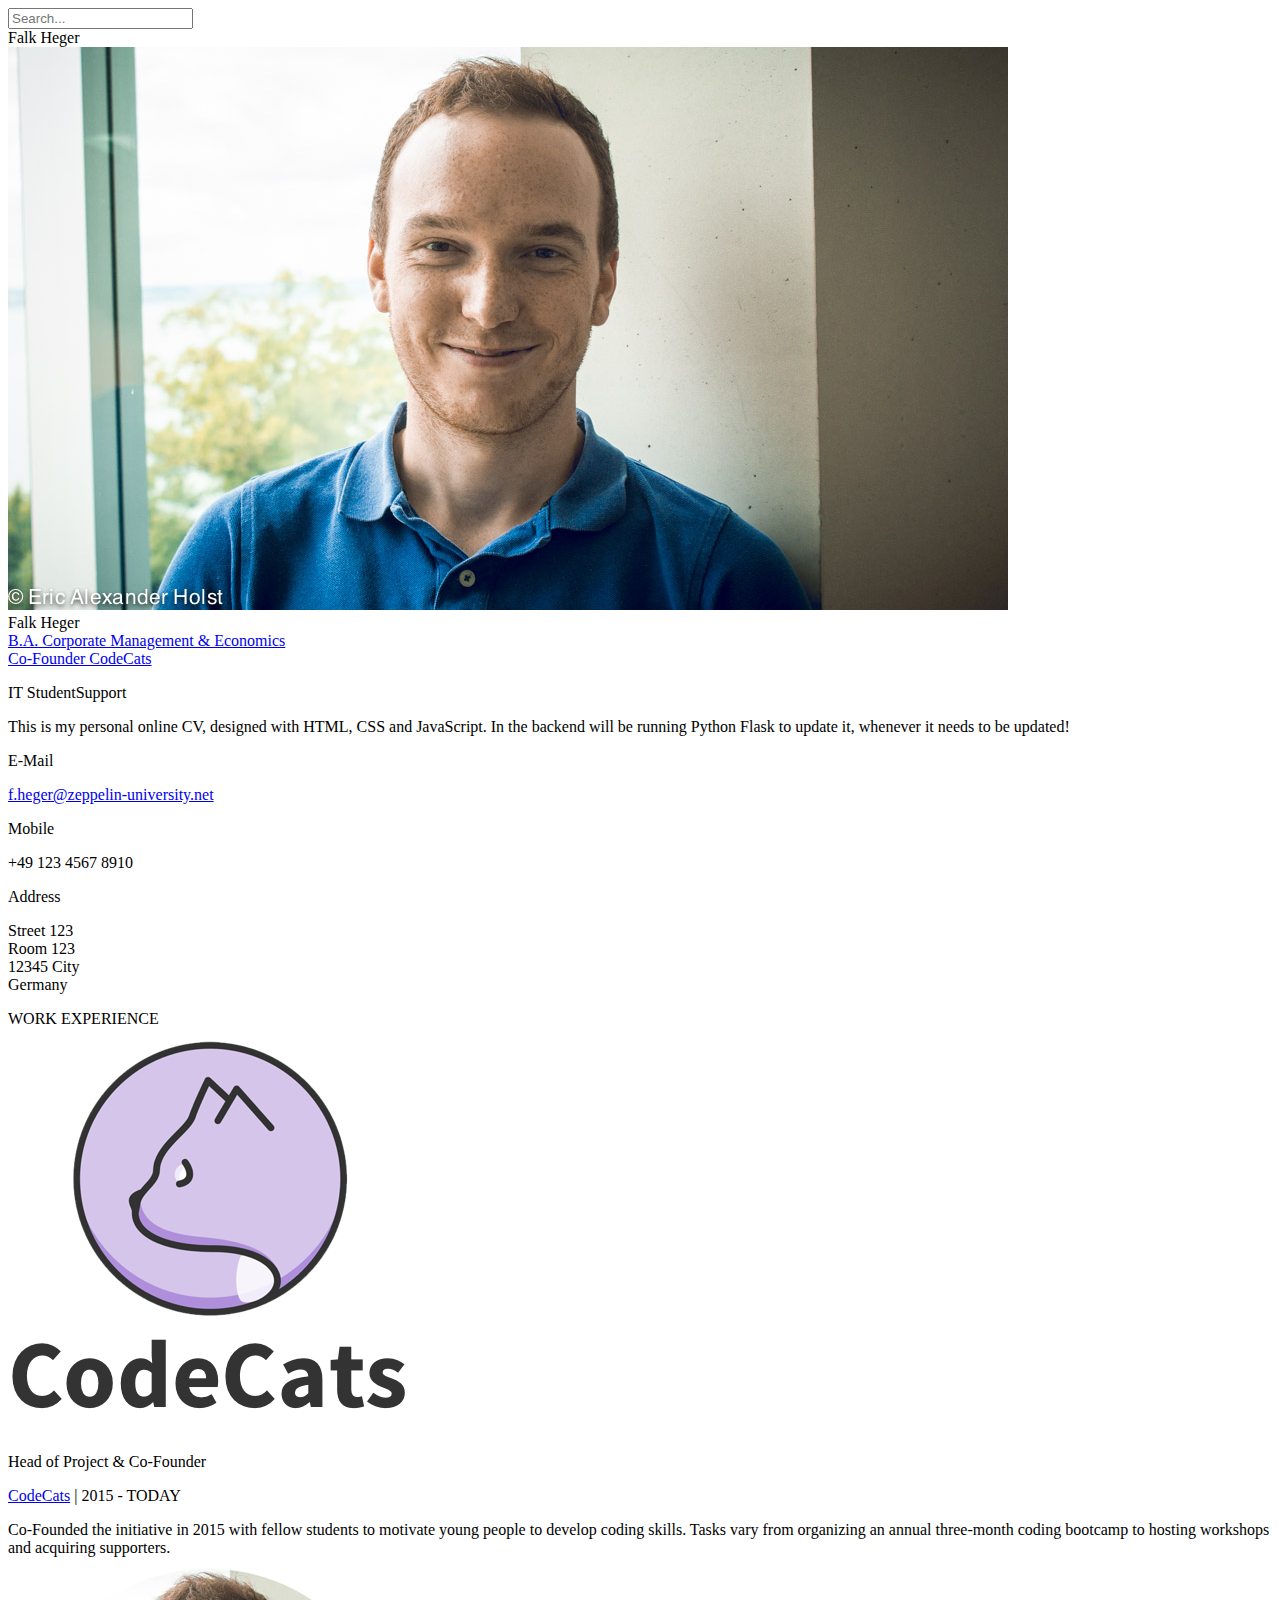
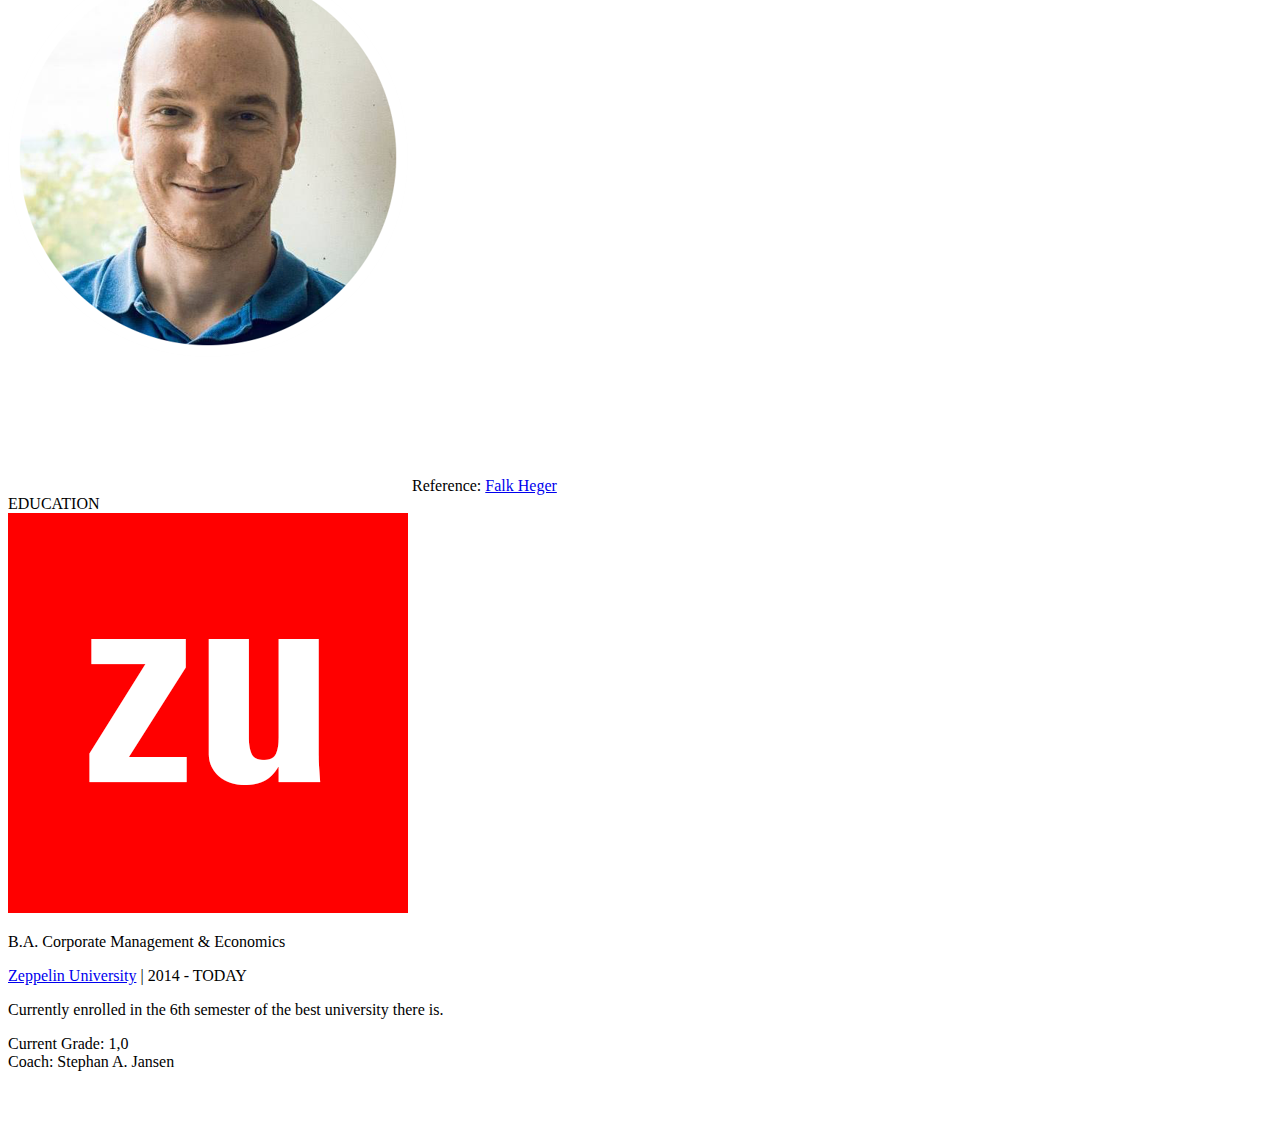
==== index.html @ 0bd0789c "adding favicon" ====
<!DOCTYPE html>
<html lang="en">
<head>
		<meta charset="utf-8">

		<title>CodeCats: Your online CV with Python</title>
		<link rel="icon" type="image/png" href="img/favicon.png" sizes="32x32">

<!--JavaScript Framework: SemanticUI-->
		<script type="text/javascript" src="js/package.js"></script>
		<script type="text/javascript" src="js/semantic.js"></script>
		<script type="text/javascript" src="js/semantic.min.js"></script>

<!-- CSS Framework: AwesomeFont & SemanticUI -->
		<link rel="stylesheet" href="https://cdnjs.cloudflare.com/ajax/libs/font-awesome/4.6.3/css/font-awesome.min.css">
		<link href="css/semantic.css" rel="stylesheet">
		<link href="css/semantic.min.css" rel="stylesheet">

<!-- JavaScript: jQuery -->
	  	<script src="https://code.jquery.com/jquery-2.1.3.min.js"></script>

	  	<!-- Custom styles for this template go here -->
	  	<link href="css/styles.css" rel="stylesheet">

	  	<!-- Just for debugging purposes. -->
	  	<!--[if lt IE 9]><script src="../../docs-assets/js/ie8-responsive-file-warning.js"></script><![endif]-->
	  	<!-- HTML5 shim and Respond.js IE8 support of HTML5 elements and media queries -->
	  	<!--[if lt IE 9]>
	  	<script src="https://oss.maxcdn.com/libs/html5shiv/3.7.0/html5shiv.js"></script>
	  	<script src="https://oss.maxcdn.com/libs/respond.js/1.3.0/respond.min.js"></script>
	  	<![endif]-->
</head>

<body>

<!--SEARCH-->
		<div class="searchbar four wide column">
			<div class="ui remote search">
			    <div class="ui icon input">
					<input class="prompt" type="text" placeholder="Search...">
					<i class="search icon"></i>
			    </div>
				<div class="results"></div>
			</div>
		</div>
<!--END OF SEARCH-->

<div class ="ui grid">
<!--CONTACT BOX-->
	<div class="contact three wide column">
		<div class="ui card">
		  <div class="image">
		    <div class="ui dimmer">
		<div class="content">
		  <div class="center">
		    <div class="ui inverted button">Falk Heger</div>
		  </div>
		</div>
		    </div>
		    <img src="img/falk.jpg">
		  </div>
		  <div class="content">
		    <div class="header">Falk Heger</div>
		    <div class="meta">
				<a class="group" href="https://www.zu.de/studium-weiterbildung/cme/index.php" target="_blank">B.A. Corporate Management & Economics</a><br>
				<a class="group" href="http://codecats.io/#team" target="_blank">Co-Founder CodeCats</a><br>
				<p class="group">IT StudentSupport</p>
		    </div>
		    <div class="description">This is my personal online CV, designed with HTML, CSS and JavaScript. In the backend will be running Python Flask  to update it, whenever it needs to be updated!</div>
		  </div>
		  <div class="extra content">
		    <p class="right floated created">E-Mail</p>
		    <a class="friend" href="mailto:f.heger@zeppelin-university.net">f.heger@zeppelin-university.net</a>
		  </div>
		  <div class="extra content">
		    <p class="right floated created">Mobile</p>
		    <p class="friend">+49 123 4567 8910</p>
		  </div>
		  <div class="extra content">
		    <p class="right floated created">Address</p>
		    <p class="friend">
			    Street 123<br>
			    Room 123<br>
			    12345  City<br>
			    Germany
			</p>
		  </div>
		</div>
	</div>
<!--END OF CONTACT BOX-->
<div class="eight wide column">
<!--SKILLS-->
<!--END OF SKILLS-->
  <div class="ui horizontal divider">
    <i class="travel icon"></i> WORK EXPERIENCE
  </div>
<!--ENTRY WORK-->

	<div class="ui relaxed divided items">
		<div class="item">
	    	<div class="ui small image">
				<img src="img/cc_logo.png">
	    	</div>
	    	<div class="content">
				<p class="header">Head of Project & Co-Founder</p>
				<div class="meta">
	  				<p class="created"><a class="meta" href="http://codecats.io" target="_blank">CodeCats</a> | 2015 - TODAY</p></p>
				</div>
				<div class="description">
	  				Co-Founded the initiative in 2015 with
						fellow students to motivate young people
						to develop coding skills. Tasks vary
						from organizing an annual three-month
						coding bootcamp to hosting workshops
						and acquiring supporters.
				</div>
				<div class="extra">
	  				<img src="img/falk.png" class="ui circular avatar image"> Reference: <a class="created" href="mailto:f.heger@zeppelin-university.net">Falk Heger</a>
				</div>
				<div class="ui right floated main menu">
					<a class="bug popup icon item" data-content="Edit this entry" href="#">
						<i class="edit icon"></i>
					</a>
				</div>
	    	</div>
	    </div>
	</div>
<!--END OF ENTRY WORK-->
  <div class="ui horizontal divider">
    <i class="book icon"></i> EDUCATION
  </div>
<!--ENTRY EDU-->

	<div class="ui relaxed divided items">
		<div class="item">
	    	<div class="ui small image">
				<img src="img/zu_logo.png">
	    	</div>
	    	<div class="content">
				<p class="header">B.A. Corporate Management & Economics</p>
				<div class="meta">
	  				<p class="created"><a class="meta" href="https://www.zu.de/" target="_blank">Zeppelin University</a> | 2014 - TODAY</p></p>
				</div>
				<div class="description">
					Currently enrolled in the 6th semester of the best university there is. 
				</div>
				<div class="extra">
	  				<p class="created">Current Grade: 1,0<br>
	  				Coach: Stephan A. Jansen</p>
				</div>
				<div class="ui right floated main menu">
					<a class="bug popup icon item" data-content="Edit this entry" href="#">
						<i class="edit icon"></i>
					</a>
				</div>
	    	</div>
	    </div>
	</div>
</div>
<!--END OF ENTRY EDU-->

</div>
<!--END OF GRID-->
<!--ADD BUTTON-->
<div class="ui centered grid">
  <div class="ui animated fade primary button">
  <a href="create.html" style="color:white;">
    <div class="visible content"><i class="add icon"></i></div>
    <div class="hidden content">Add</div>
  </a>
  </div>
</div>
<!--END OF ADD BUTTON-->
<!--SOURCE CODE BUTTON-->
<div class="gitbutton">
  <div class="ui primary button">
    <a href="https://github.com/Falk92/codecats_cv_basics" target="_blank" style="color: white;"><i class="github icon"></i> View Source Code</a>
  </div>
 </div>
<!--END OF SOURCE CODE BUTTON-->
</body>
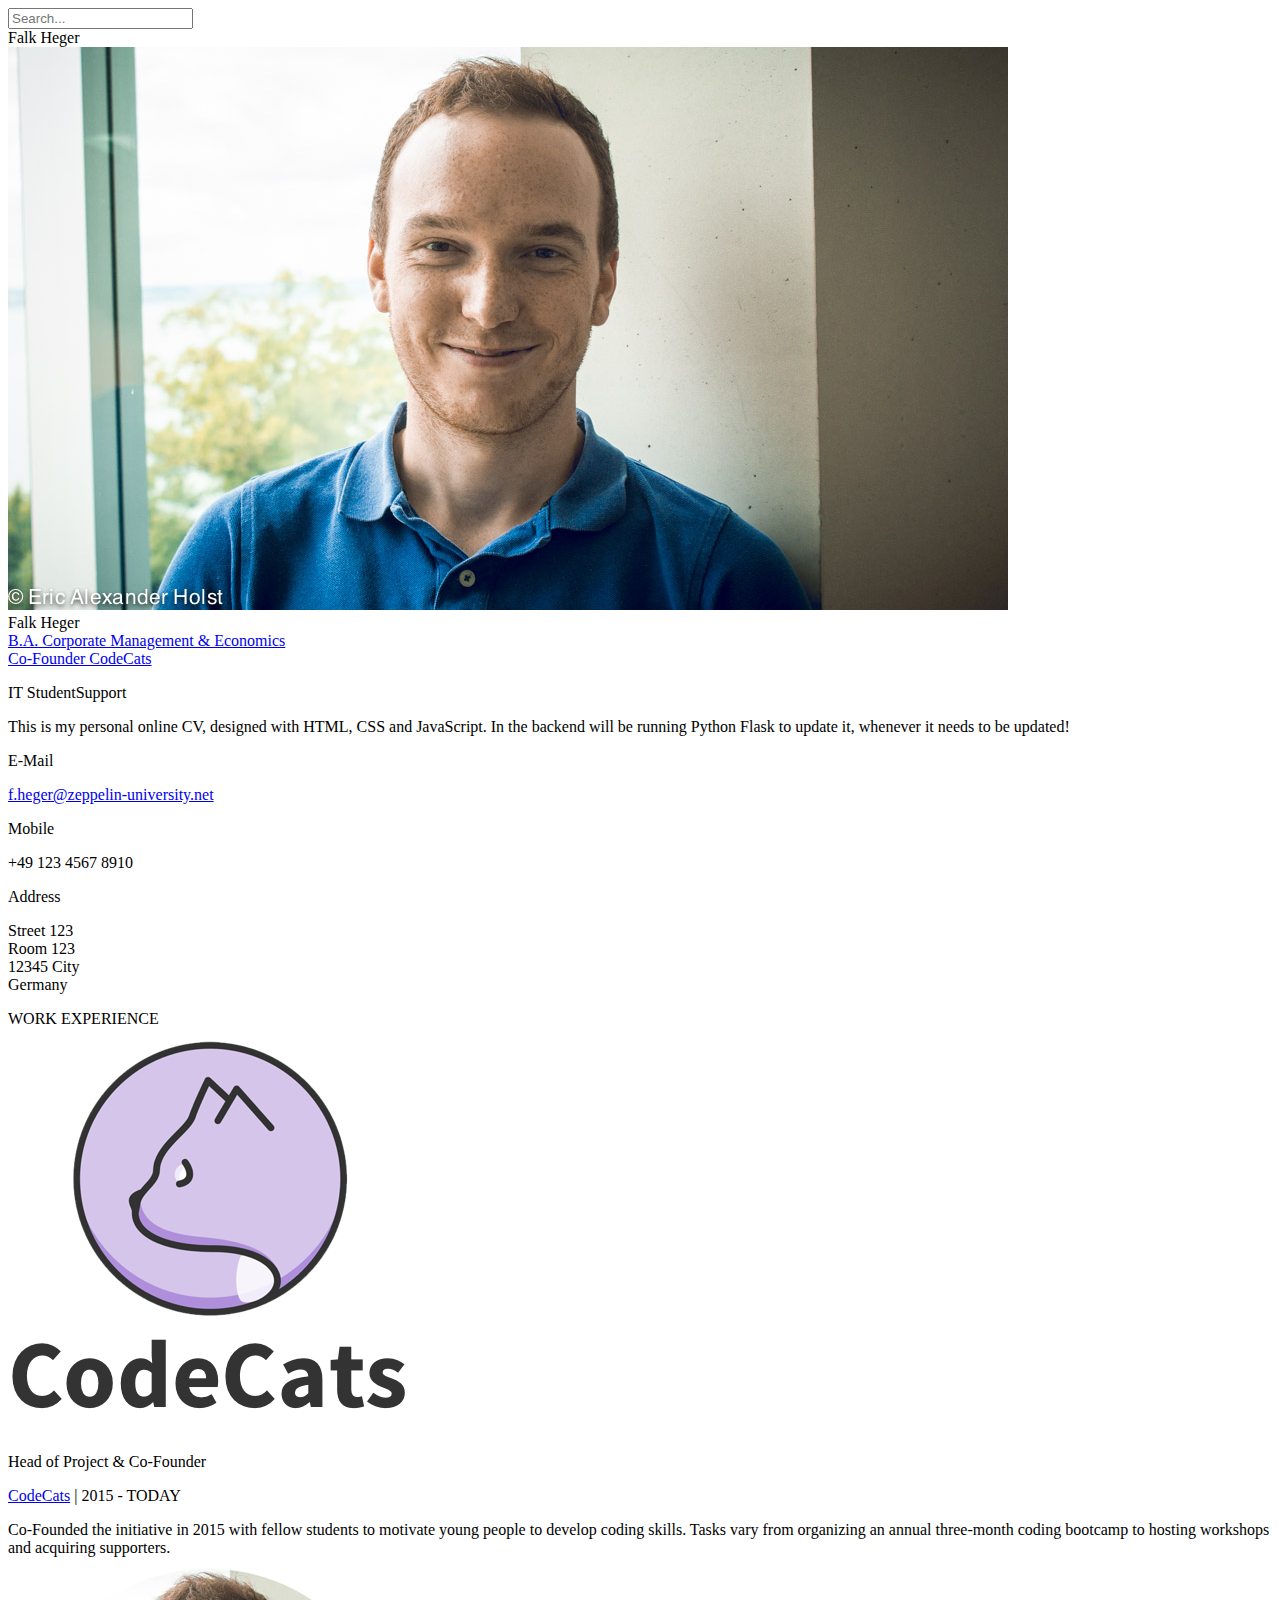
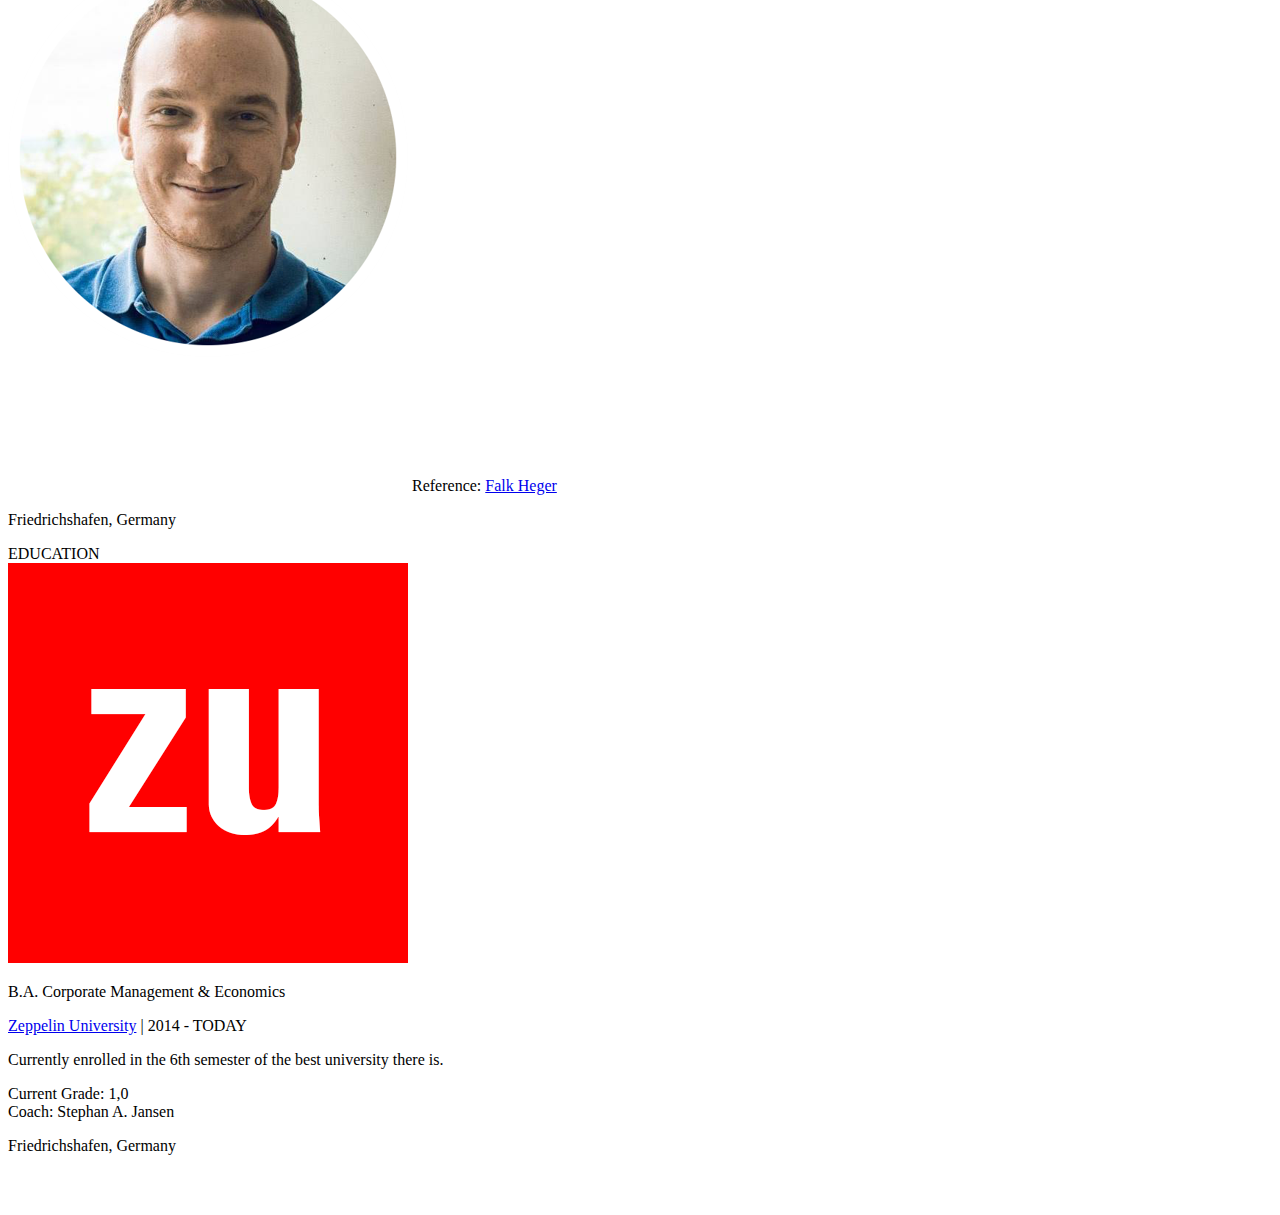
==== commit bfea78b0: "adding flags" ====
--- a/index.html
+++ b/index.html
@@ -104,7 +104,7 @@
 	    	<div class="content">
 				<p class="header">Head of Project & Co-Founder</p>
 				<div class="meta">
-	  				<p class="created"><a class="meta" href="http://codecats.io" target="_blank">CodeCats</a> | 2015 - TODAY</p></p>
+	  				<p class="created"><a class="meta" href="http://codecats.io" target="_blank">CodeCats</a> | 2015 - TODAY</p>
 				</div>
 				<div class="description">
 	  				Co-Founded the initiative in 2015 with
@@ -116,6 +116,7 @@
 				</div>
 				<div class="extra">
 	  				<img src="img/falk.png" class="ui circular avatar image"> Reference: <a class="created" href="mailto:f.heger@zeppelin-university.net">Falk Heger</a>
+	  				<p class="created"><i class="germany flag"></i>Friedrichshafen, Germany</p>
 				</div>
 				<div class="ui right floated main menu">
 					<a class="bug popup icon item" data-content="Edit this entry" href="#">
@@ -147,6 +148,7 @@
 				<div class="extra">
 	  				<p class="created">Current Grade: 1,0<br>
 	  				Coach: Stephan A. Jansen</p>
+	  				<p class="created"><i class="germany flag"></i>Friedrichshafen, Germany</p>
 				</div>
 				<div class="ui right floated main menu">
 					<a class="bug popup icon item" data-content="Edit this entry" href="#">
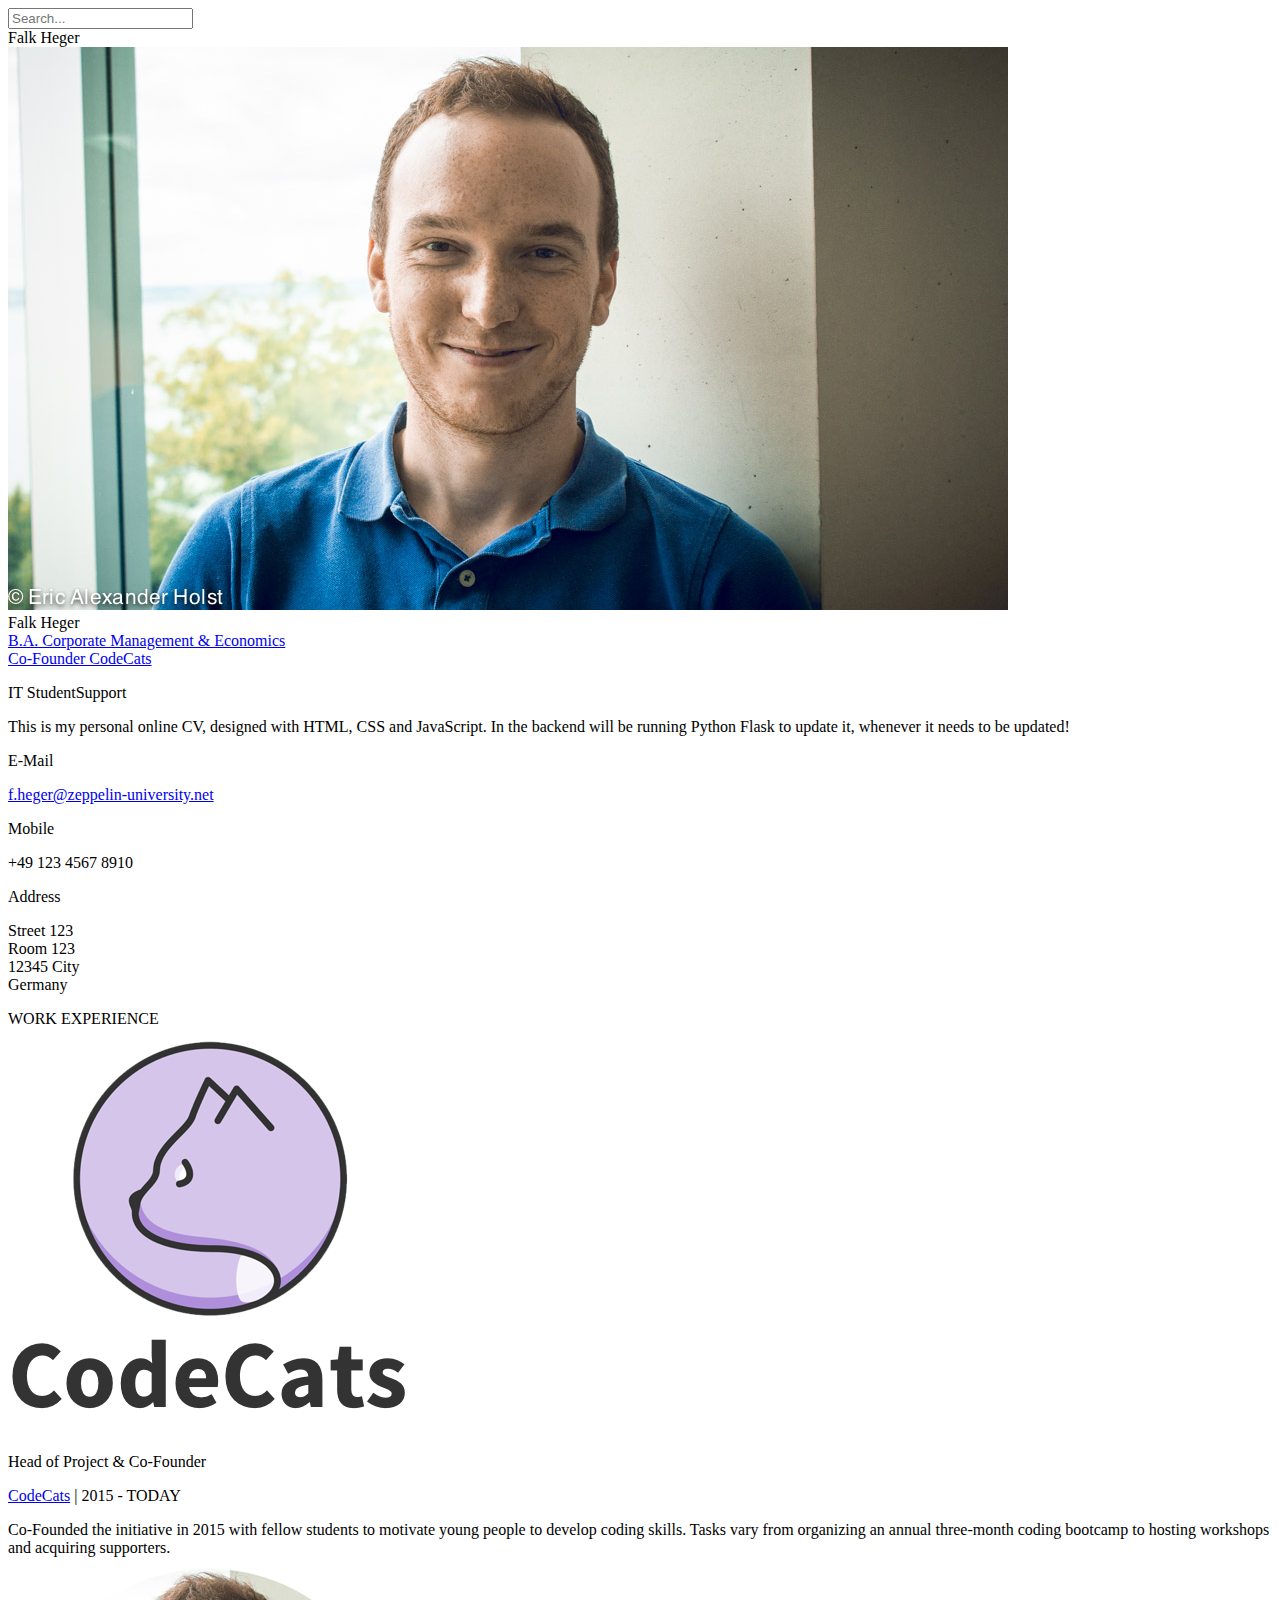
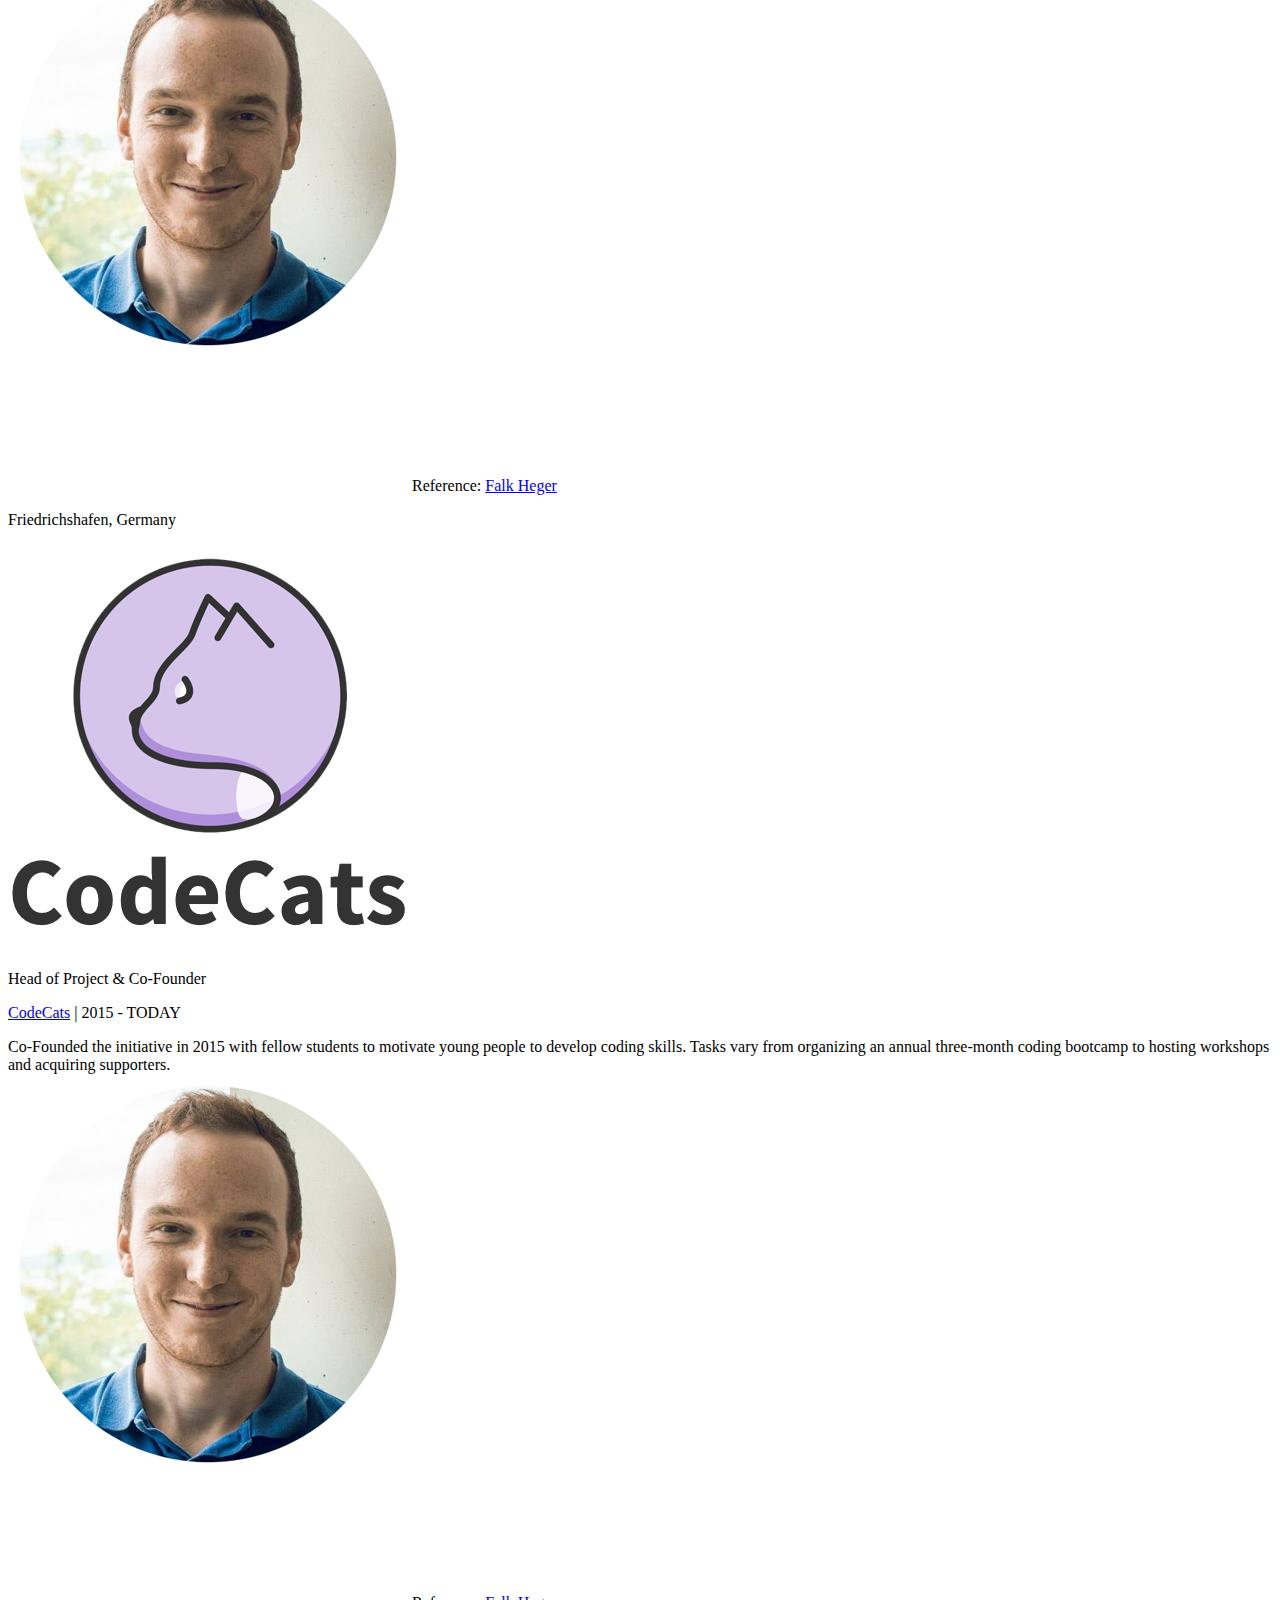
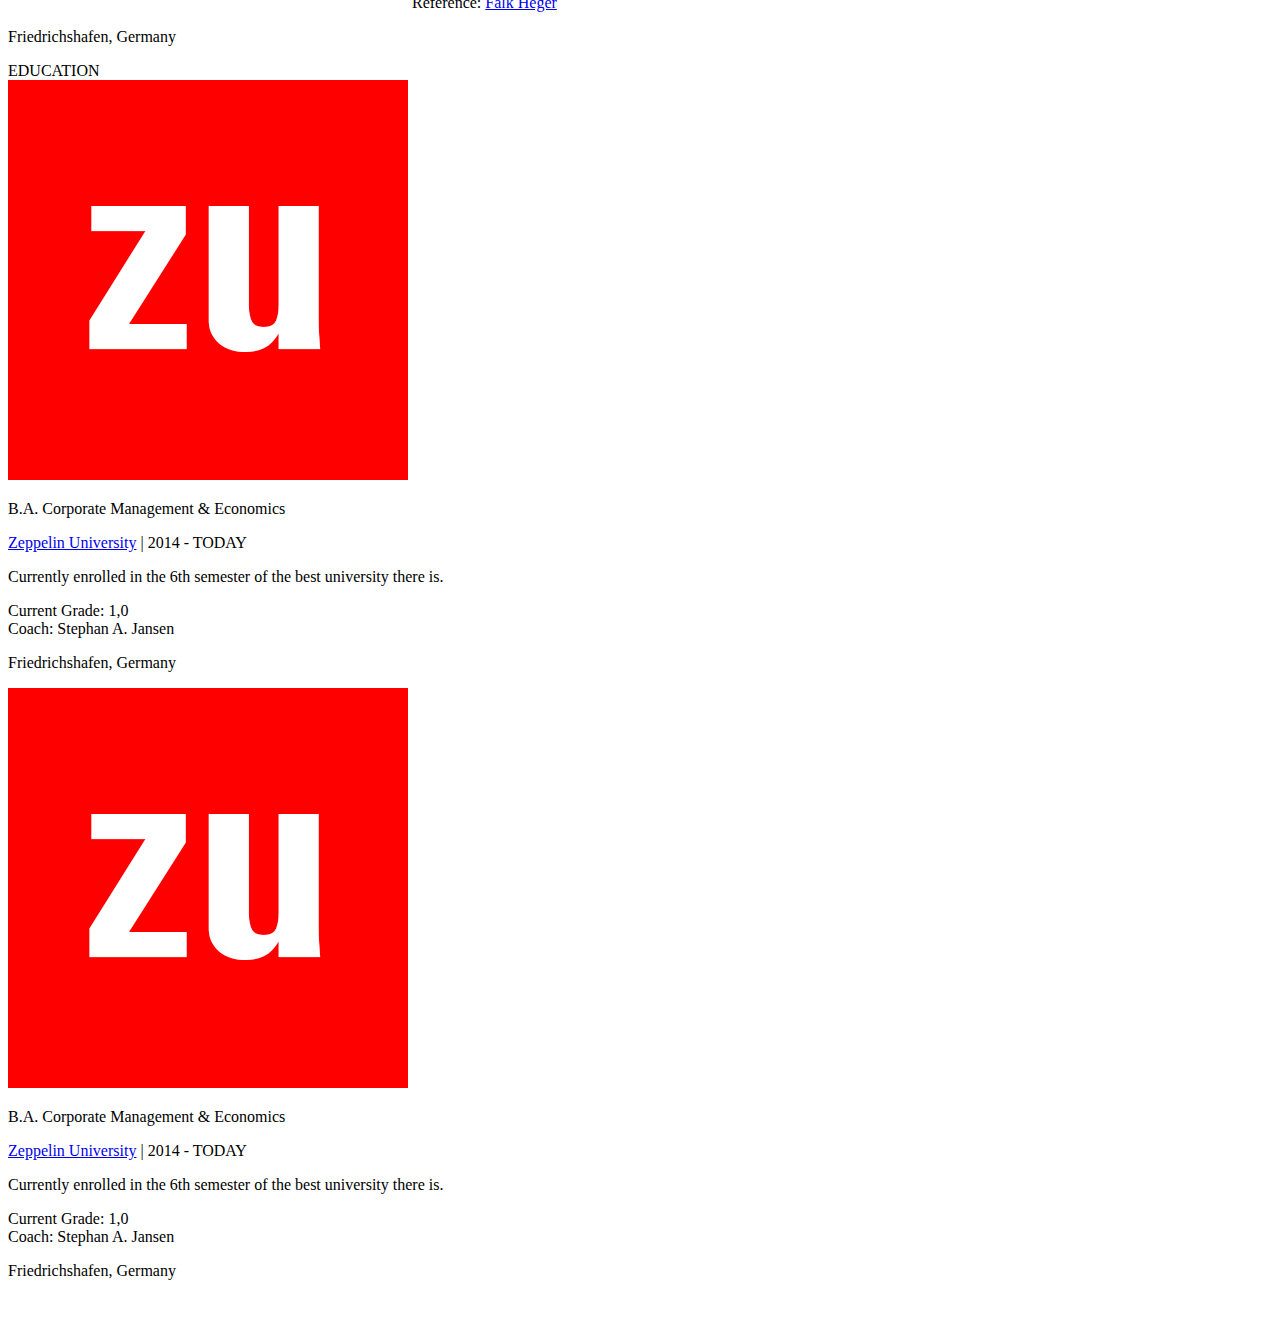
==== commit 794158f3: "fixing grid and buttons" ====
--- a/index.html
+++ b/index.html
@@ -88,7 +88,7 @@
 		</div>
 	</div>
 <!--END OF CONTACT BOX-->
-<div class="eight wide column">
+<div class="ui eight wide column">
 <!--SKILLS-->
 <!--END OF SKILLS-->
   <div class="ui horizontal divider">
@@ -127,6 +127,39 @@
 	    </div>
 	</div>
 <!--END OF ENTRY WORK-->
+<!--ENTRY WORK-->
+
+	<div class="ui relaxed divided items">
+		<div class="item">
+	    	<div class="ui small image">
+				<img src="img/cc_logo.png">
+	    	</div>
+	    	<div class="content">
+				<p class="header">Head of Project & Co-Founder</p>
+				<div class="meta">
+	  				<p class="created"><a class="meta" href="http://codecats.io" target="_blank">CodeCats</a> | 2015 - TODAY</p>
+				</div>
+				<div class="description">
+	  				Co-Founded the initiative in 2015 with
+						fellow students to motivate young people
+						to develop coding skills. Tasks vary
+						from organizing an annual three-month
+						coding bootcamp to hosting workshops
+						and acquiring supporters.
+				</div>
+				<div class="extra">
+	  				<img src="img/falk.png" class="ui circular avatar image"> Reference: <a class="created" href="mailto:f.heger@zeppelin-university.net">Falk Heger</a>
+	  				<p class="created"><i class="germany flag"></i>Friedrichshafen, Germany</p>
+				</div>
+				<div class="ui right floated main menu">
+					<a class="bug popup icon item" data-content="Edit this entry" href="#">
+						<i class="edit icon"></i>
+					</a>
+				</div>
+	    	</div>
+	    </div>
+	</div>
+<!--END OF ENTRY WORK-->
   <div class="ui horizontal divider">
     <i class="book icon"></i> EDUCATION
   </div>
@@ -158,20 +191,50 @@
 	    	</div>
 	    </div>
 	</div>
+	<!--ENTRY EDU-->
+
+	<div class="ui relaxed divided items">
+		<div class="item">
+	    	<div class="ui small image">
+				<img src="img/zu_logo.png">
+	    	</div>
+	    	<div class="content">
+				<p class="header">B.A. Corporate Management & Economics</p>
+				<div class="meta">
+	  				<p class="created"><a class="meta" href="https://www.zu.de/" target="_blank">Zeppelin University</a> | 2014 - TODAY</p></p>
+				</div>
+				<div class="description">
+					Currently enrolled in the 6th semester of the best university there is. 
+				</div>
+				<div class="extra">
+	  				<p class="created">Current Grade: 1,0<br>
+	  				Coach: Stephan A. Jansen</p>
+	  				<p class="created"><i class="germany flag"></i>Friedrichshafen, Germany</p>
+				</div>
+				<div class="ui right floated main menu">
+					<a class="bug popup icon item" data-content="Edit this entry" href="#">
+						<i class="edit icon"></i>
+					</a>
+				</div>
+	    	</div>
+	    </div>
+	</div>
+</div>
+<!--END OF ENTRY EDU-->
 </div>
 <!--END OF ENTRY EDU-->
 
 </div>
 <!--END OF GRID-->
 <!--ADD BUTTON-->
-<div class="ui centered grid">
-  <div class="ui animated fade primary button">
+<!-- <div class="ui centered grid"> -->
+  <div class="ui animated fade primary button addbutton">
   <a href="create.html" style="color:white;">
     <div class="visible content"><i class="add icon"></i></div>
     <div class="hidden content">Add</div>
   </a>
   </div>
-</div>
+<!-- </div> -->
 <!--END OF ADD BUTTON-->
 <!--SOURCE CODE BUTTON-->
 <div class="gitbutton">
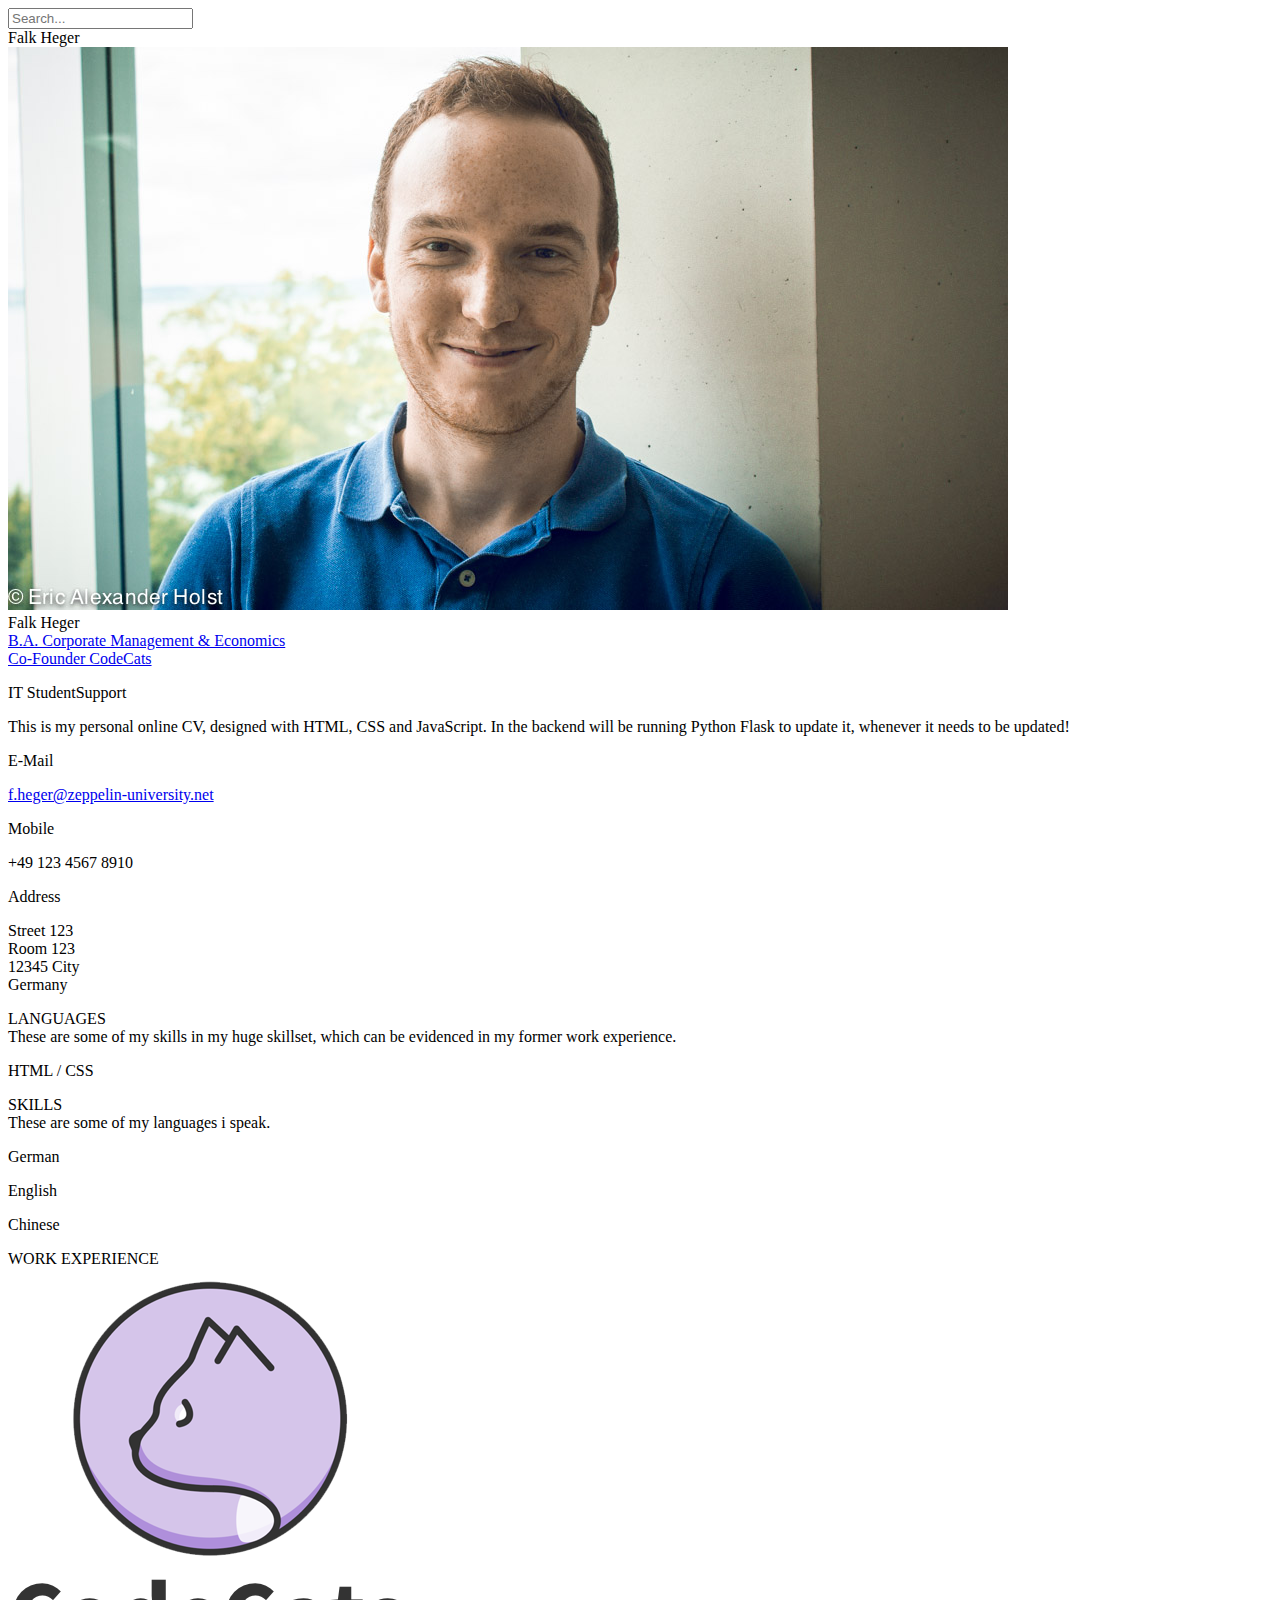
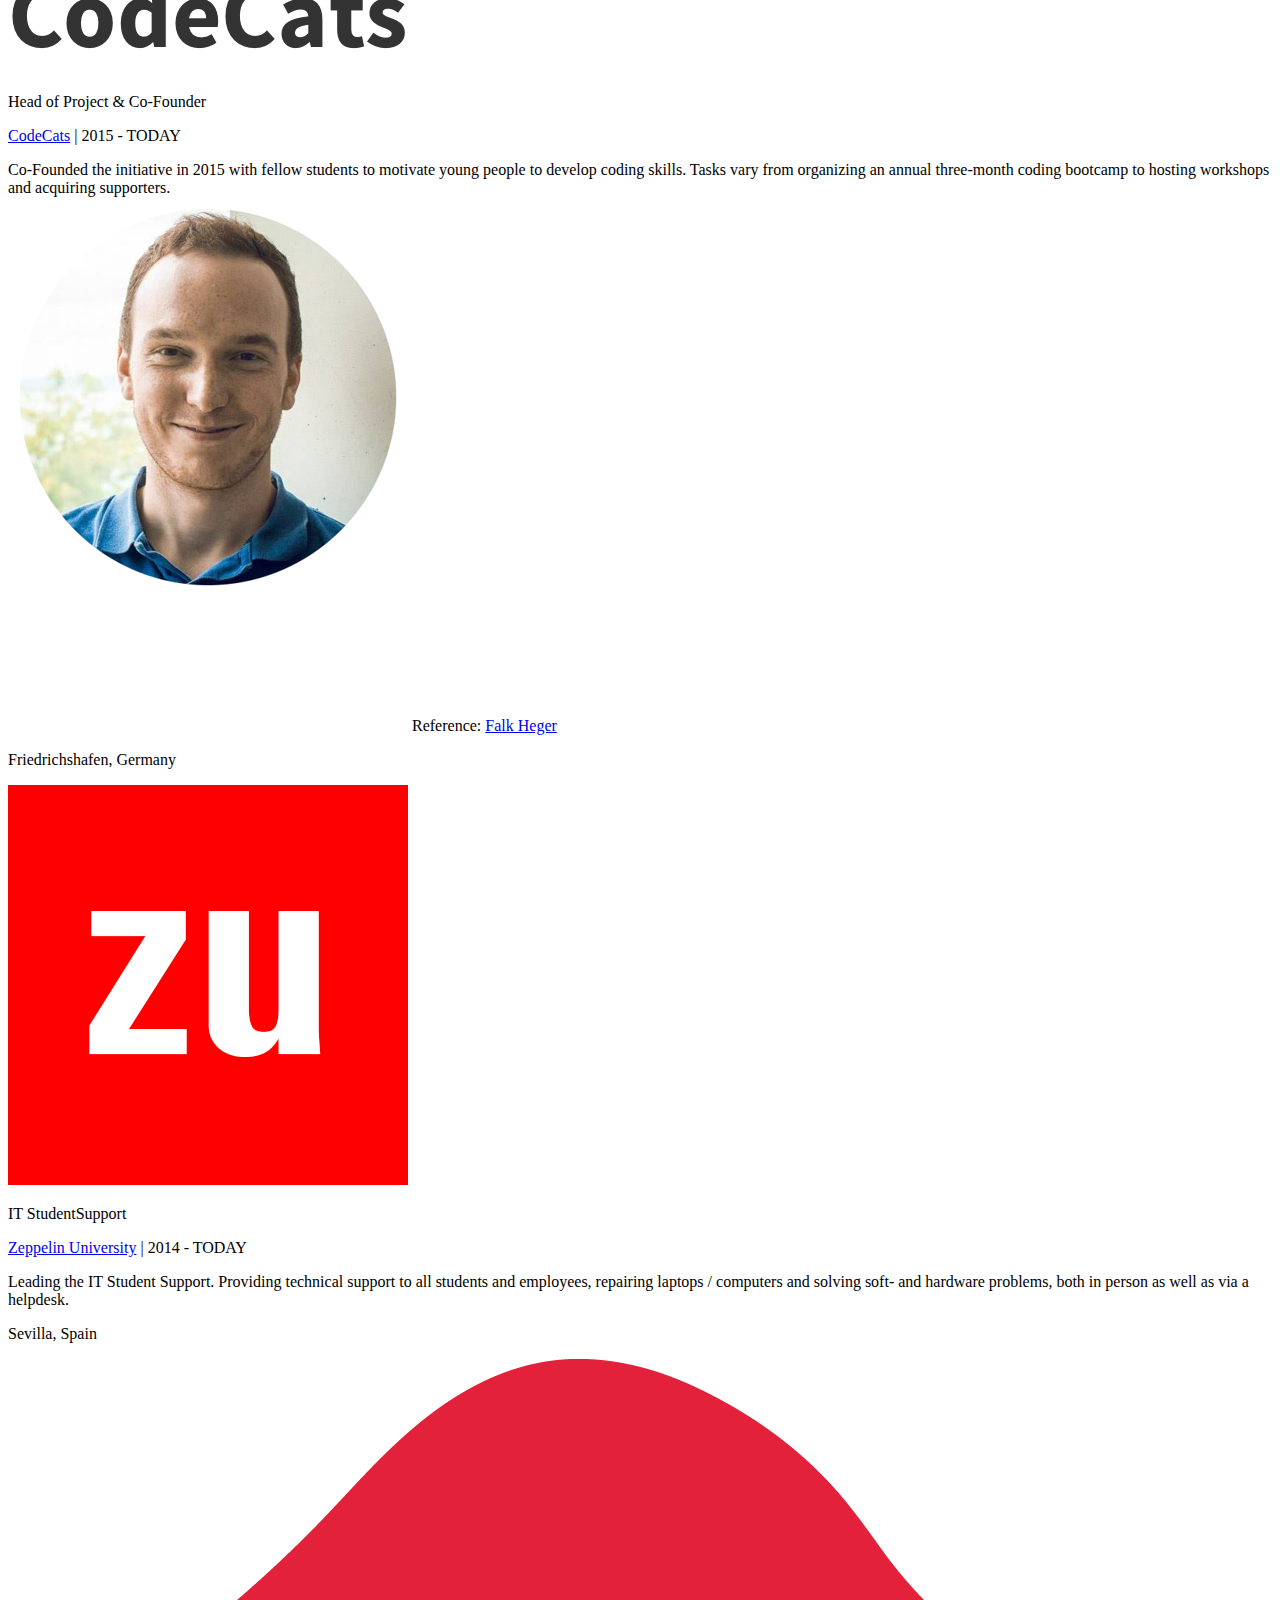
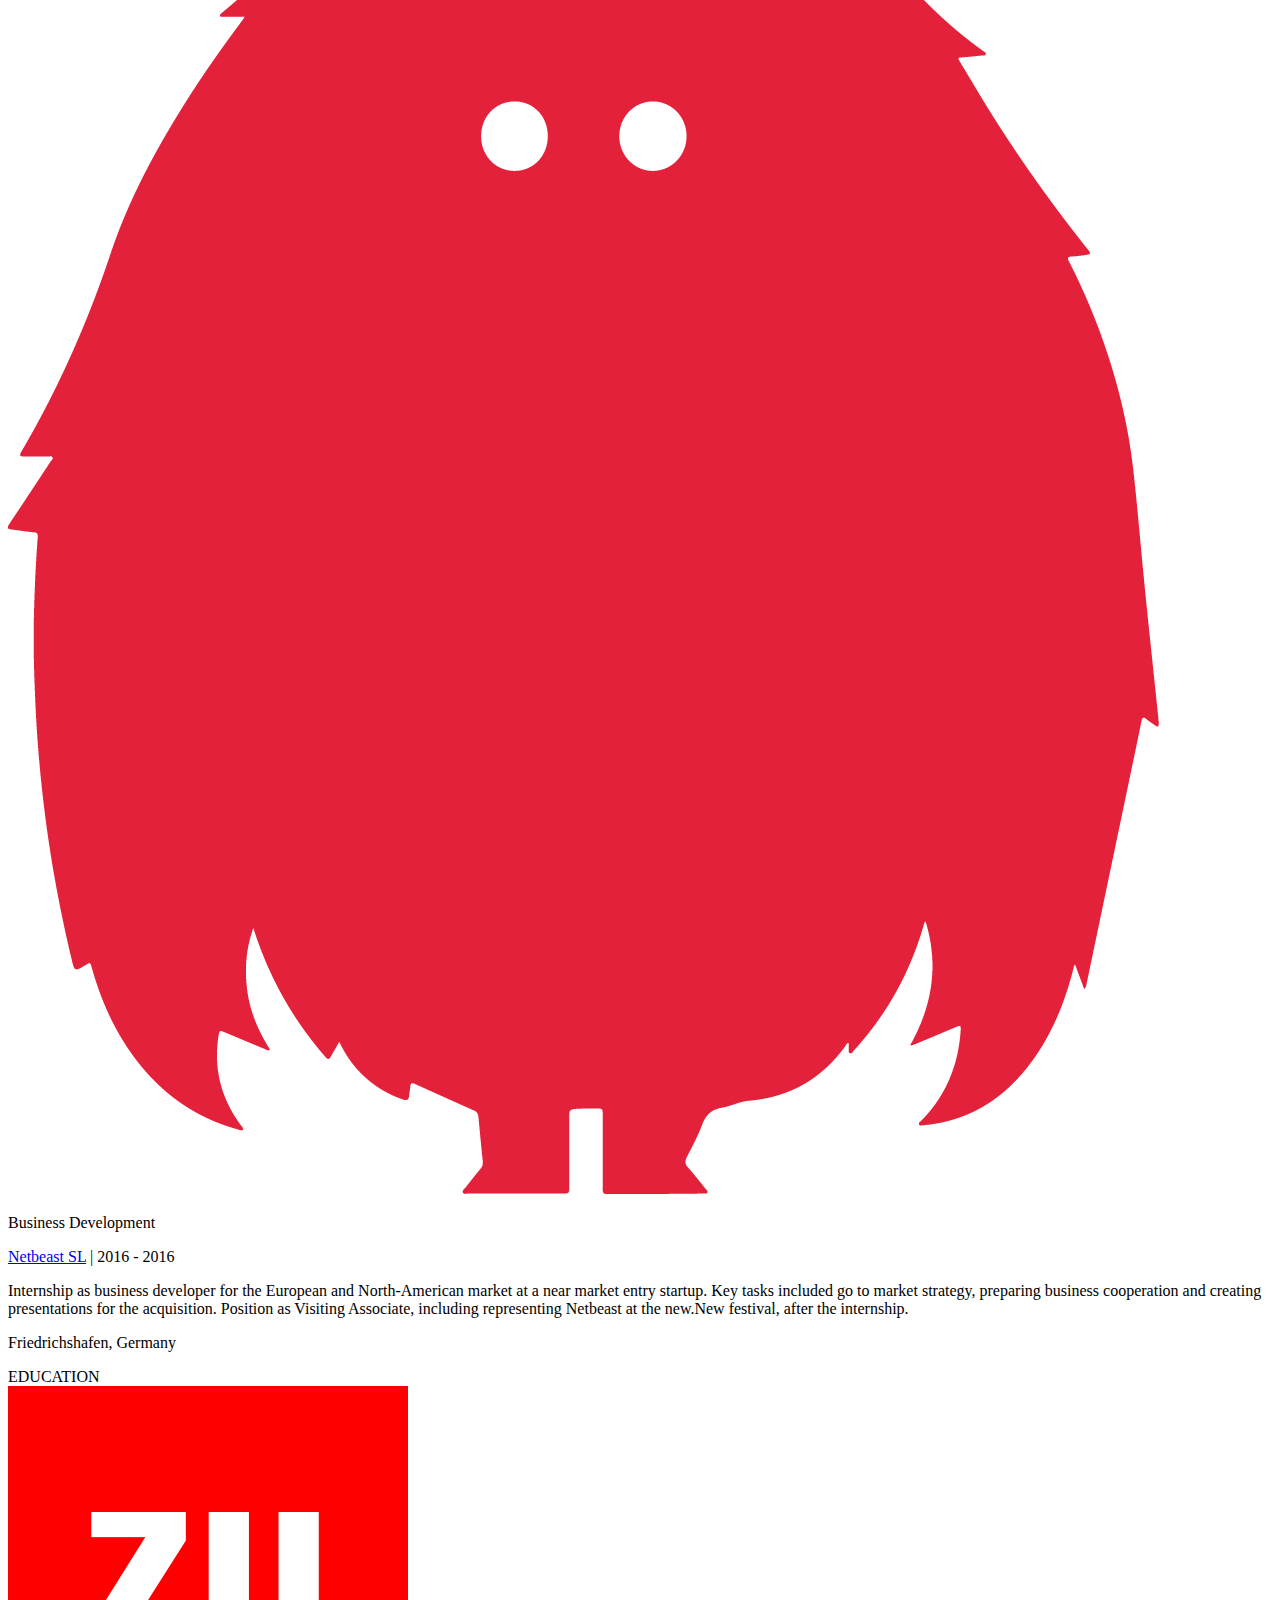
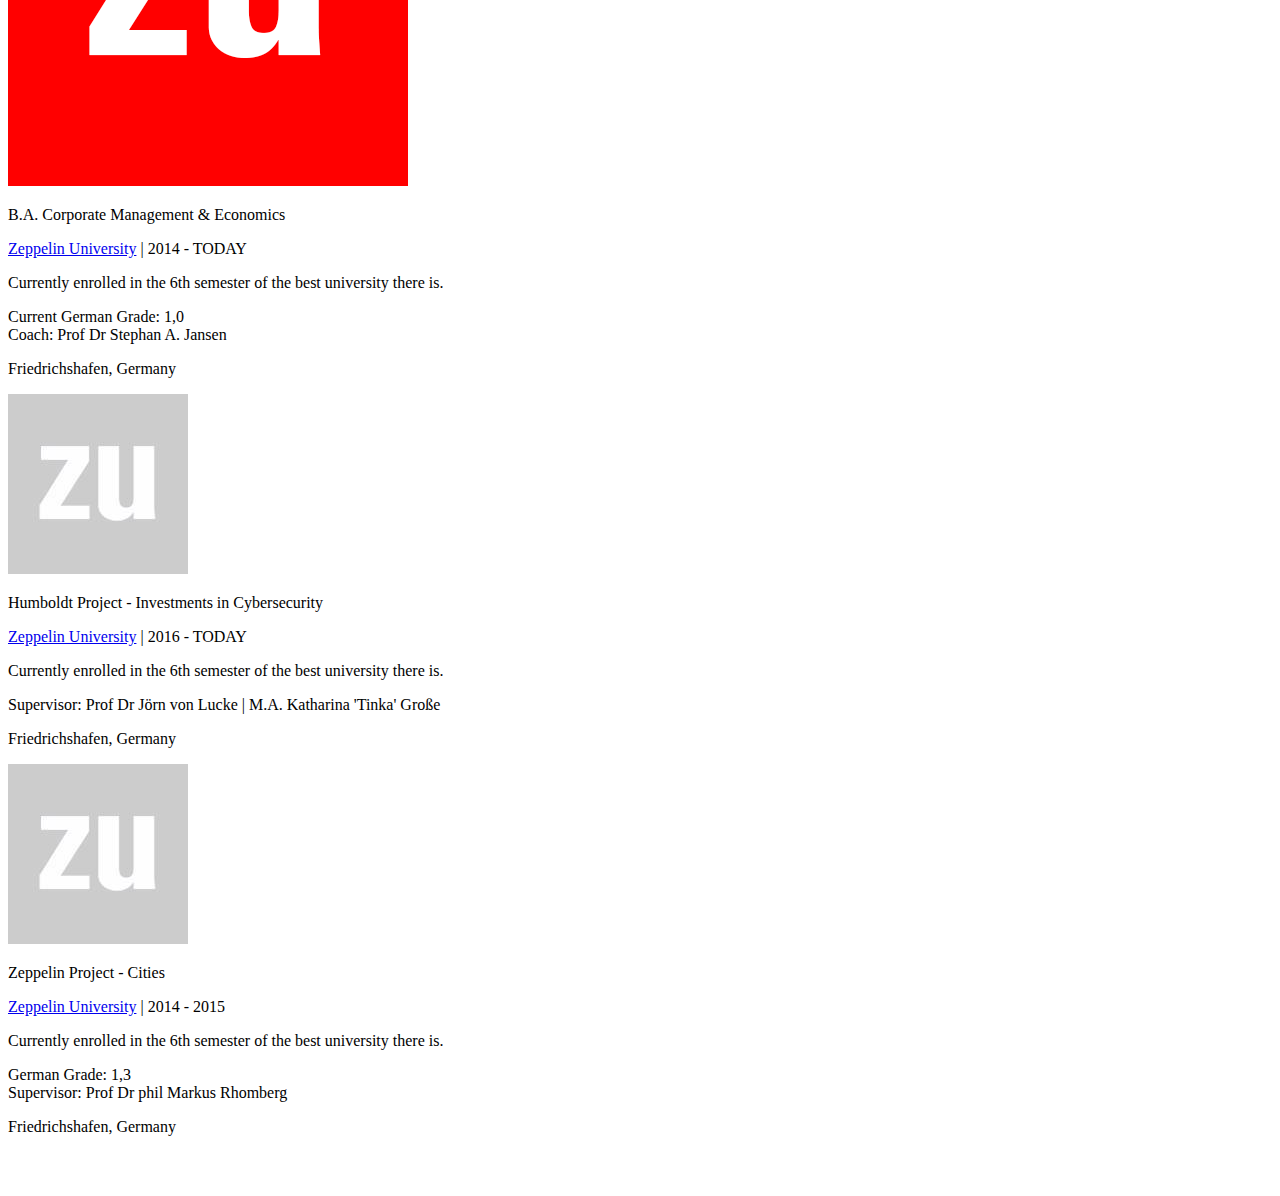
==== commit d3a744ea: "adding skills and languages" ====
--- a/index.html
+++ b/index.html
@@ -86,11 +86,65 @@
 			</p>
 		  </div>
 		</div>
-	</div>
-<!--END OF CONTACT BOX-->
+		<!--END OF CONTACT BOX-->
+<!--Skills-->
+		<div class="ui card">
+		  <div class="image">
+		    <div class="ui dimmer">
+		<div class="content">
+		  <div class="center">
+
+		  </div>
+		</div>
+		    </div>
+		  </div>
+		  <div class="content">
+		    <div class="header"><i class="wechat icon"></i> LANGUAGES</div>
+		    <div class="description">These are some of my skills in my huge skillset, which can be evidenced in my former work experience.</div>
+		  </div>
+		  <div class="extra content">
+		    <p class="left floated created">HTML / CSS</p>
+		  </div>
+
+
+
+
+		  </div>
+
+
+		<div class="ui card">
+		  <div class="image">
+		    <div class="ui dimmer">
+		<div class="content">
+		  <div class="center">
+		  </div>
+		</div>
+		    </div>
+		  </div>
+		  <div class="content">
+		    <div class="header"><i class="settings icon"></i> SKILLS</div>
+		    <div class="description">These are some of my languages i speak.</div>
+		  </div>
+		  <div class="extra content">
+		    <p class="left floated created"><i class="germany flag"></i> German</p>
+		  </div>
+		  		  <div class="extra content">
+		    <p class="left floated created"><i class="gb flag"></i> English</p>
+		  </div>
+		  		  		  <div class="extra content">
+		    <p class="left floated created"><i class="china flag"></i> Chinese</p>
+		  </div>
+		  </div>
+		
+
+		</div>
+<!--END OF SKILLS-->
+
+<!--END OF LEFT BOX-->
+
 <div class="ui eight wide column">
-<!--SKILLS-->
-<!--END OF SKILLS-->
+
+
   <div class="ui horizontal divider">
     <i class="travel icon"></i> WORK EXPERIENCE
   </div>
@@ -132,23 +186,56 @@
 	<div class="ui relaxed divided items">
 		<div class="item">
 	    	<div class="ui small image">
-				<img src="img/cc_logo.png">
-	    	</div>
-	    	<div class="content">
-				<p class="header">Head of Project & Co-Founder</p>
-				<div class="meta">
-	  				<p class="created"><a class="meta" href="http://codecats.io" target="_blank">CodeCats</a> | 2015 - TODAY</p>
-				</div>
-				<div class="description">
-	  				Co-Founded the initiative in 2015 with
-						fellow students to motivate young people
-						to develop coding skills. Tasks vary
-						from organizing an annual three-month
-						coding bootcamp to hosting workshops
-						and acquiring supporters.
-				</div>
-				<div class="extra">
-	  				<img src="img/falk.png" class="ui circular avatar image"> Reference: <a class="created" href="mailto:f.heger@zeppelin-university.net">Falk Heger</a>
+				<img src="img/zu_logo.png">
+	    	</div>
+	    	<div class="content">
+				<p class="header">IT StudentSupport</p>
+				<div class="meta">
+	  				<p class="created"><a class="meta" href="https://www.zu.de" target="_blank">Zeppelin University</a> | 2014 - TODAY</p>
+				</div>
+				<div class="description">
+	  				Leading the IT Student Support. Providing
+					technical support to all students and
+					employees, repairing laptops / computers
+					and solving soft- and hardware problems,
+					both in person as well as via a
+					helpdesk.
+				</div>
+				<div class="extra">
+	  				<p class="created"><i class="spain flag"></i>Sevilla, Spain</p>
+				</div>
+				<div class="ui right floated main menu">
+					<a class="bug popup icon item" data-content="Edit this entry" href="#">
+						<i class="edit icon"></i>
+					</a>
+				</div>
+	    	</div>
+	    </div>
+	</div>
+<!--END OF ENTRY WORK-->
+<!--ENTRY WORK-->
+
+	<div class="ui relaxed divided items">
+		<div class="item">
+	    	<div class="ui small image">
+				<img src="img/netbeast.png">
+	    	</div>
+	    	<div class="content">
+				<p class="header">Business Development</p>
+				<div class="meta">
+	  				<p class="created"><a class="meta" href="https://netbeast.co/" target="_blank">Netbeast SL</a> | 2016 - 2016</p>
+				</div>
+				<div class="description">
+	  				Internship as business developer for the
+					European and North-American market
+					at a near market entry startup. Key tasks
+					included go to market strategy, preparing
+					business cooperation and creating
+					presentations for the acquisition.
+					Position as Visiting Associate, including representing
+					Netbeast at the new.New festival, after the internship.
+				</div>
+				<div class="extra">
 	  				<p class="created"><i class="germany flag"></i>Friedrichshafen, Germany</p>
 				</div>
 				<div class="ui right floated main menu">
@@ -179,8 +266,8 @@
 					Currently enrolled in the 6th semester of the best university there is. 
 				</div>
 				<div class="extra">
-	  				<p class="created">Current Grade: 1,0<br>
-	  				Coach: Stephan A. Jansen</p>
+	  				<p class="created">Current German Grade: 1,0<br>
+	  				Coach: Prof Dr Stephan A. Jansen</p>
 	  				<p class="created"><i class="germany flag"></i>Friedrichshafen, Germany</p>
 				</div>
 				<div class="ui right floated main menu">
@@ -192,35 +279,68 @@
 	    </div>
 	</div>
 	<!--ENTRY EDU-->
-
-	<div class="ui relaxed divided items">
-		<div class="item">
-	    	<div class="ui small image">
-				<img src="img/zu_logo.png">
-	    	</div>
-	    	<div class="content">
-				<p class="header">B.A. Corporate Management & Economics</p>
-				<div class="meta">
-	  				<p class="created"><a class="meta" href="https://www.zu.de/" target="_blank">Zeppelin University</a> | 2014 - TODAY</p></p>
+<!--ENTRY HP-->
+	<div class="ui relaxed divided items">
+		<div class="item">
+	    	<div class="ui small image">
+				<img src="img/zu.jpg">
+	    	</div>
+	    	<div class="content">
+				<p class="header">Humboldt Project - Investments in Cybersecurity</p>
+				<div class="meta">
+	  				<p class="created"><a class="meta" href="https://www.zu.de/" target="_blank">Zeppelin University</a> | 2016 - TODAY</p></p>
 				</div>
 				<div class="description">
 					Currently enrolled in the 6th semester of the best university there is. 
 				</div>
 				<div class="extra">
-	  				<p class="created">Current Grade: 1,0<br>
-	  				Coach: Stephan A. Jansen</p>
-	  				<p class="created"><i class="germany flag"></i>Friedrichshafen, Germany</p>
-				</div>
-				<div class="ui right floated main menu">
-					<a class="bug popup icon item" data-content="Edit this entry" href="#">
-						<i class="edit icon"></i>
-					</a>
-				</div>
-	    	</div>
-	    </div>
-	</div>
+					<p class="created">Supervisor: Prof Dr Jörn von Lucke | M.A. Katharina 'Tinka' Große</p>
+	  				<p class="created"><i class="germany flag"></i>Friedrichshafen, Germany</p>
+				</div>
+				<div class="ui right floated main menu">
+					<a class="bug popup icon item" data-content="Edit this entry" href="#">
+						<i class="edit icon"></i>
+					</a>
+				</div>
+	    	</div>
+	    </div>
+	</div>
+<!--END OF HP-->
+	<!--ENTRY ZP-->
+
+	<div class="ui relaxed divided items">
+		<div class="item">
+	    	<div class="ui small image">
+				<img src="img/zu.jpg">
+	    	</div>
+	    	<div class="content">
+				<p class="header">Zeppelin Project - Cities</p>
+				<div class="meta">
+	  				<p class="created"><a class="meta" href="https://www.zu.de/" target="_blank">Zeppelin University</a> | 2014 - 2015</p></p>
+				</div>
+				<div class="description">
+					Currently enrolled in the 6th semester of the best university there is. 
+				</div>
+				<div class="extra">
+	  				<p class="created">German Grade: 1,3<br>
+	  				Supervisor: Prof Dr phil Markus Rhomberg</p>
+	  				<p class="created"><i class="germany flag"></i>Friedrichshafen, Germany</p>
+				</div>
+				<div class="ui right floated main menu">
+					<a class="bug popup icon item" data-content="Edit this entry" href="#">
+						<i class="edit icon"></i>
+					</a>
+				</div>
+	    	</div>
+	    </div>
+	</div>
+</div>
+<!--END OF ZP-->
+
+<!--END?-->
 </div>
 <!--END OF ENTRY EDU-->
+
 </div>
 <!--END OF ENTRY EDU-->
 
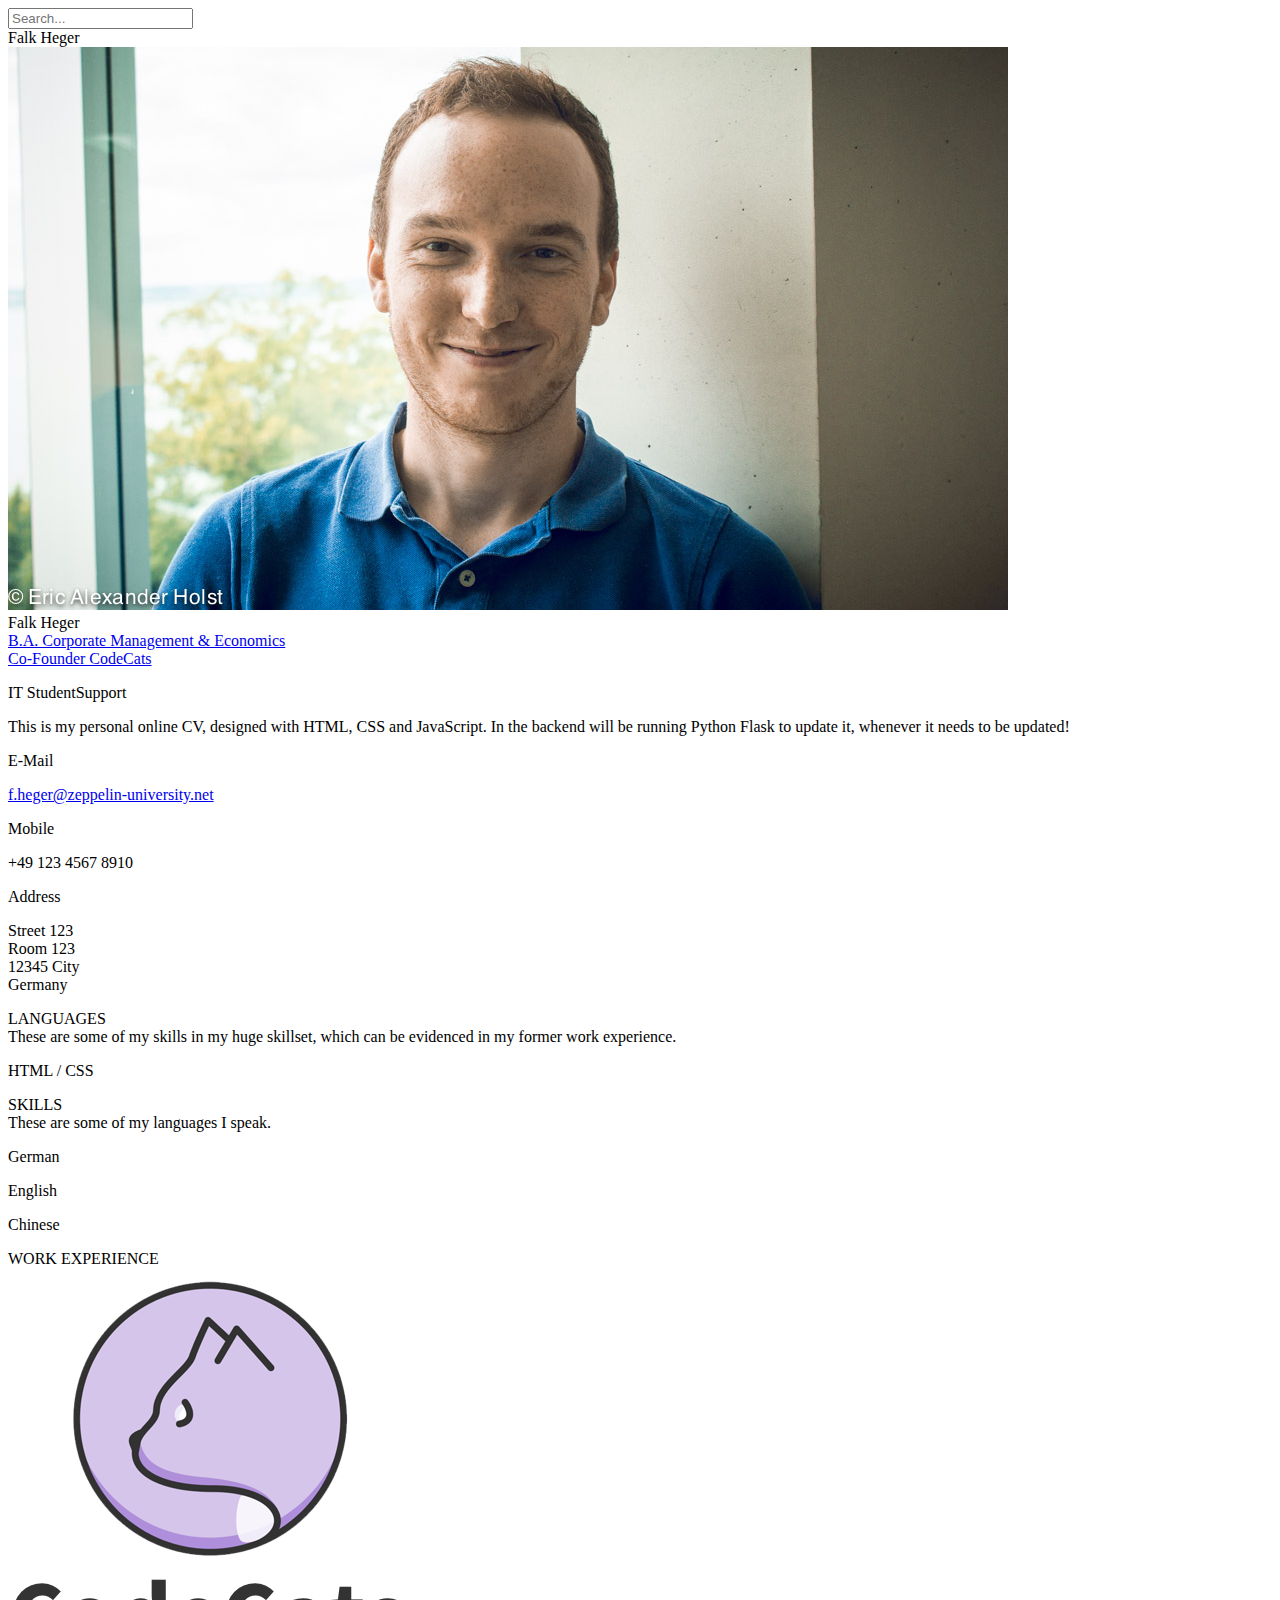
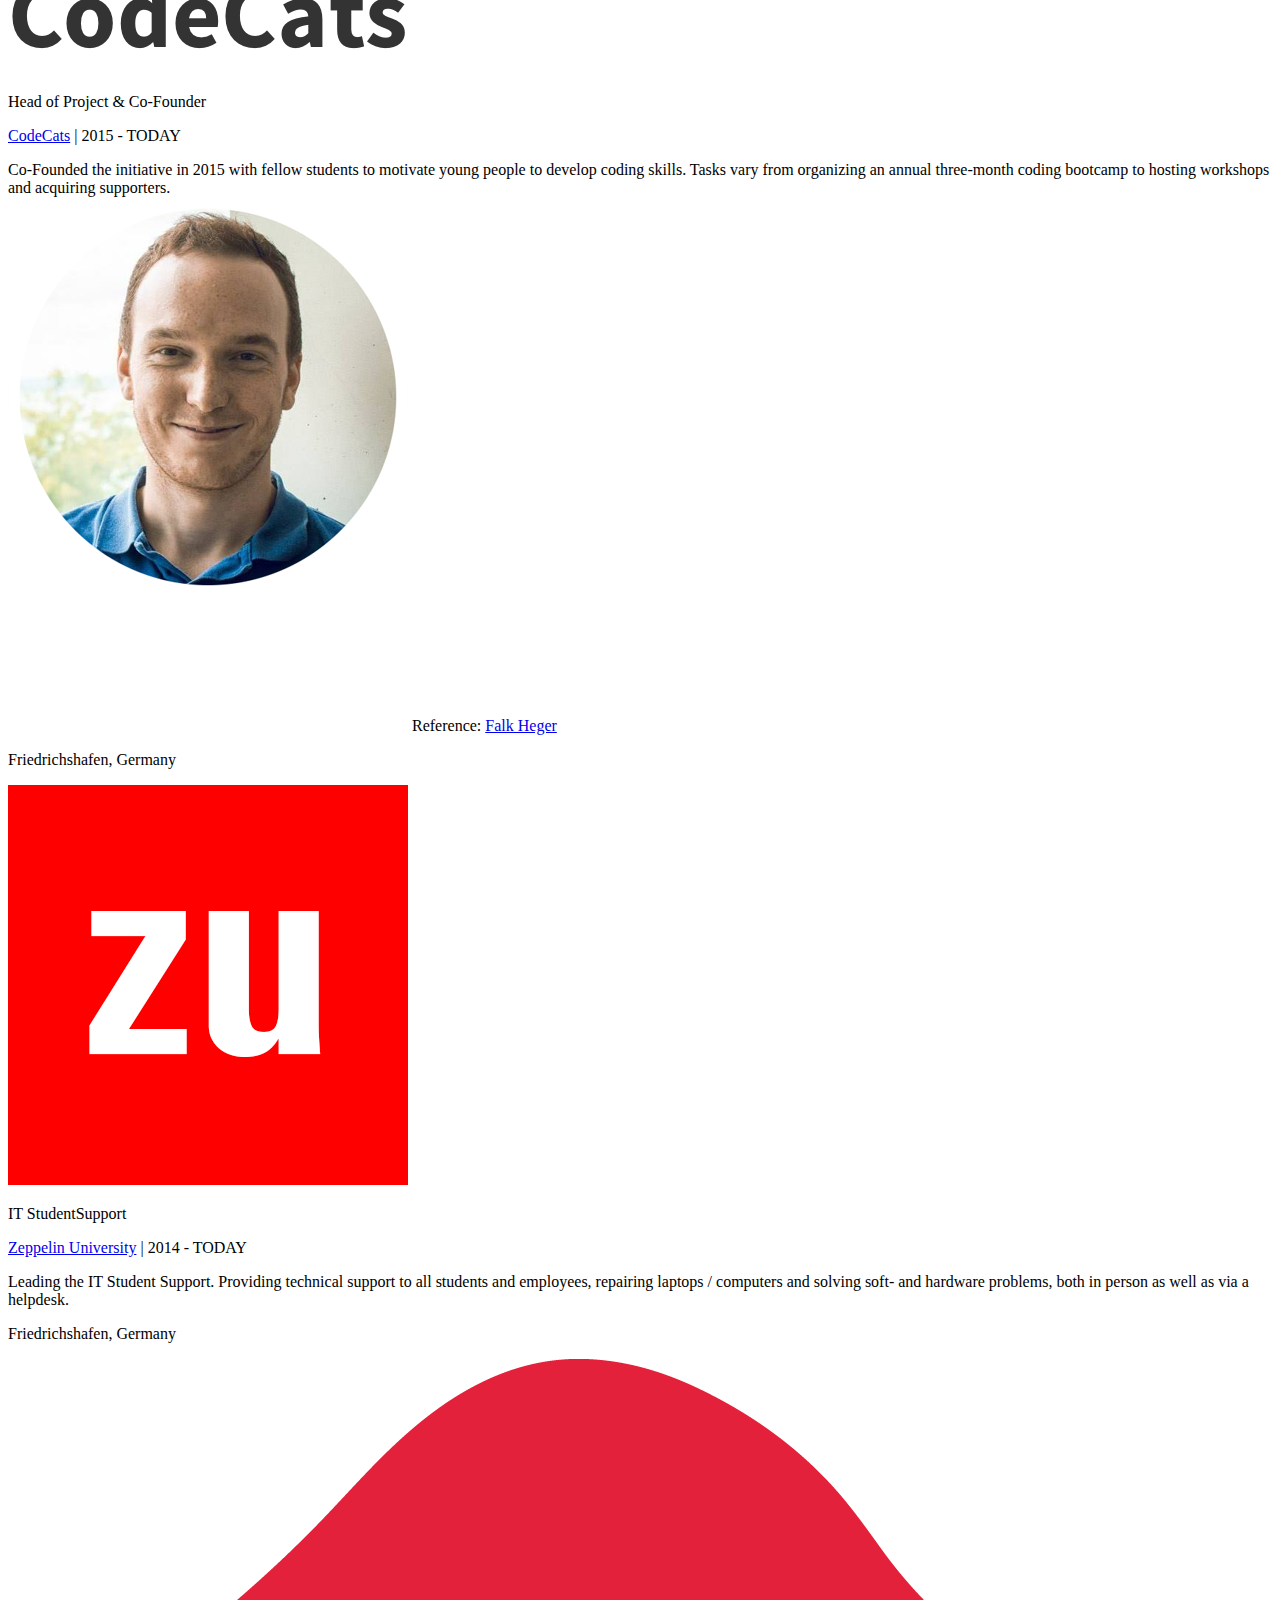
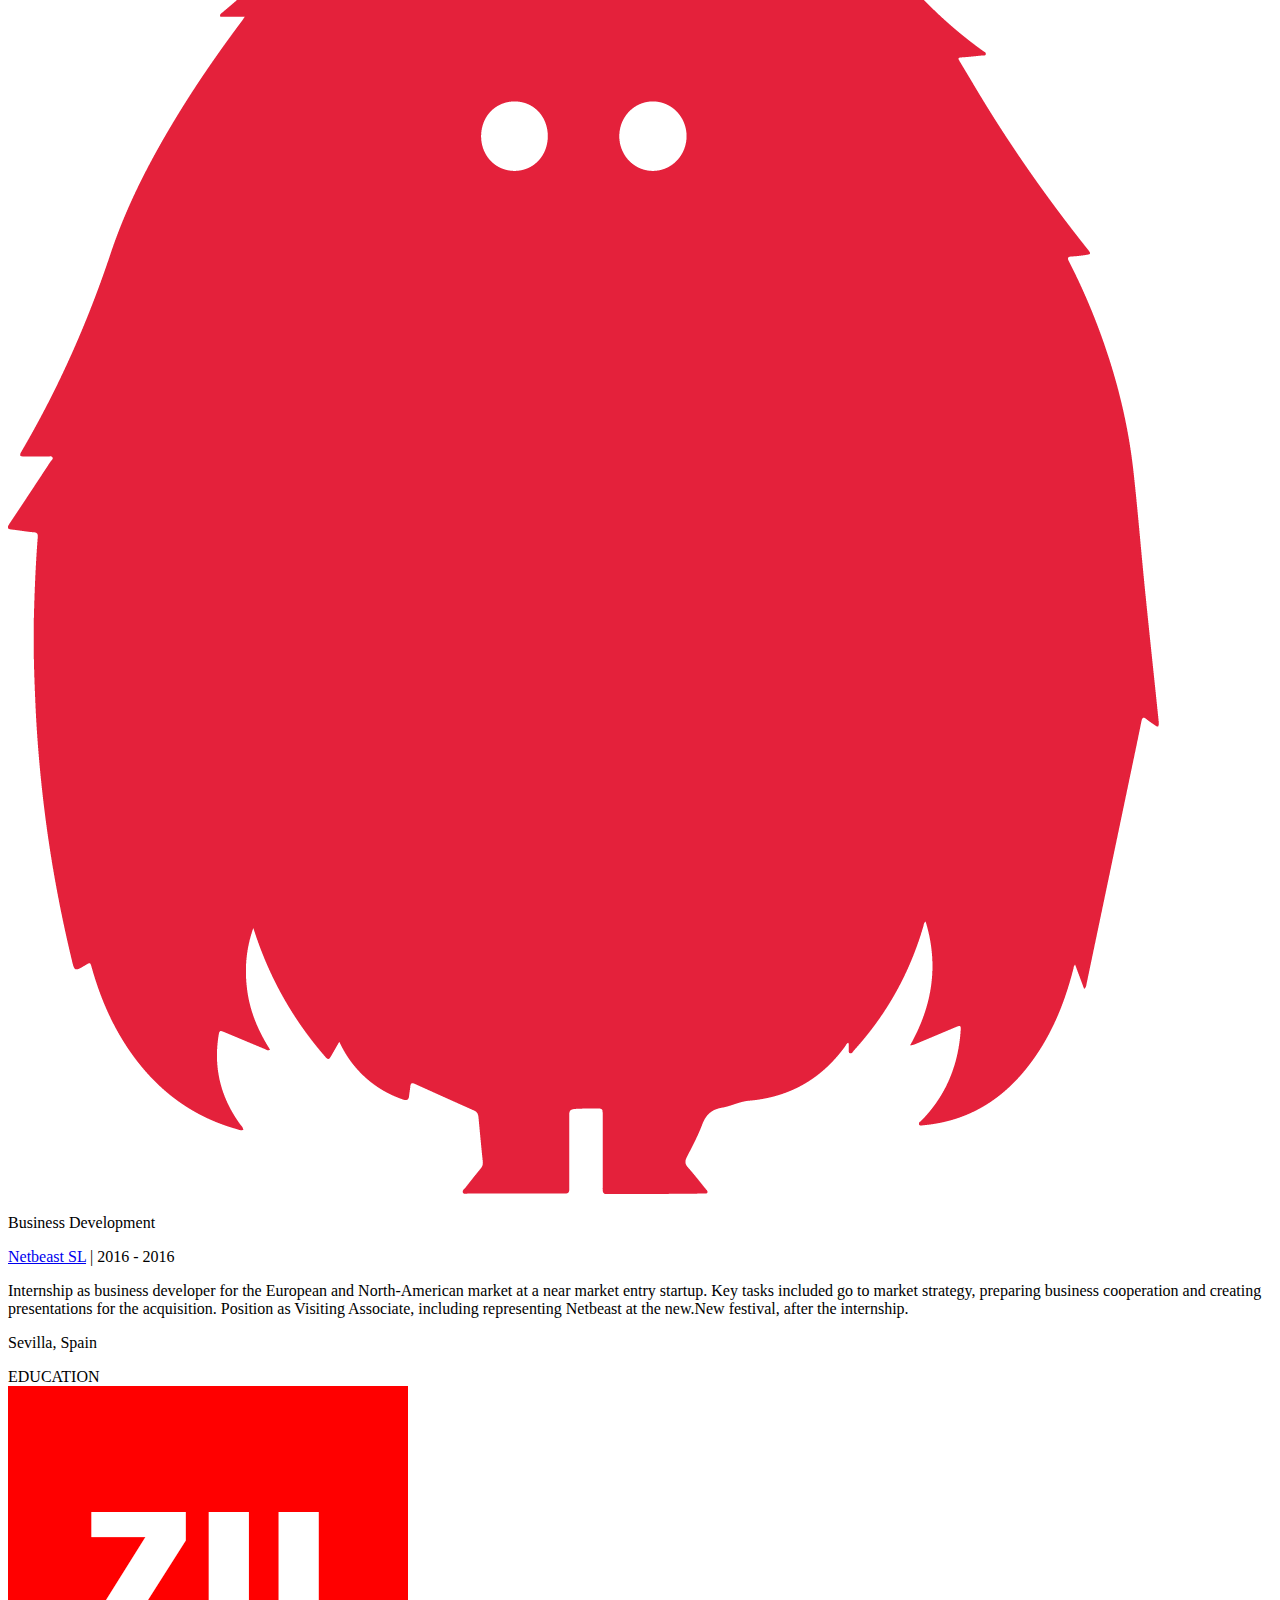
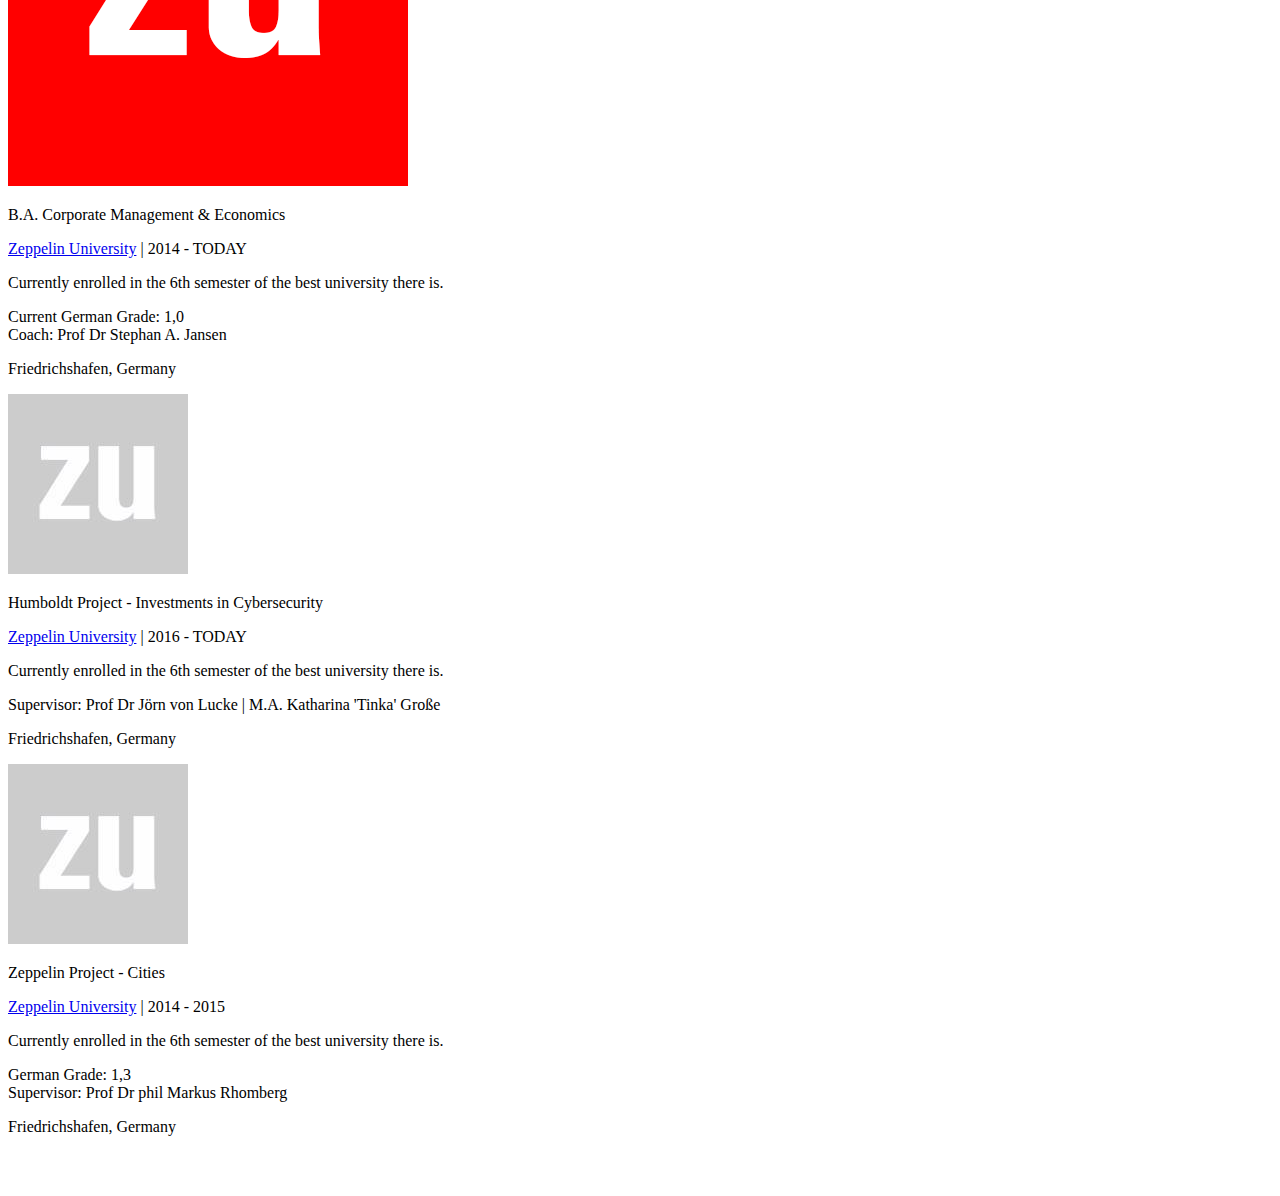
==== commit c512436e: "correcting typos" ====
--- a/index.html
+++ b/index.html
@@ -123,7 +123,7 @@
 		  </div>
 		  <div class="content">
 		    <div class="header"><i class="settings icon"></i> SKILLS</div>
-		    <div class="description">These are some of my languages i speak.</div>
+		    <div class="description">These are some of my languages I speak.</div>
 		  </div>
 		  <div class="extra content">
 		    <p class="left floated created"><i class="germany flag"></i> German</p>
@@ -202,7 +202,7 @@
 					helpdesk.
 				</div>
 				<div class="extra">
-	  				<p class="created"><i class="spain flag"></i>Sevilla, Spain</p>
+	  				<p class="created"><i class="germany flag"></i>Friedrichshafen, Germany</p>
 				</div>
 				<div class="ui right floated main menu">
 					<a class="bug popup icon item" data-content="Edit this entry" href="#">
@@ -236,7 +236,7 @@
 					Netbeast at the new.New festival, after the internship.
 				</div>
 				<div class="extra">
-	  				<p class="created"><i class="germany flag"></i>Friedrichshafen, Germany</p>
+	  				<p class="created"><i class="spain flag"></i>Sevilla, Spain</p>
 				</div>
 				<div class="ui right floated main menu">
 					<a class="bug popup icon item" data-content="Edit this entry" href="#">
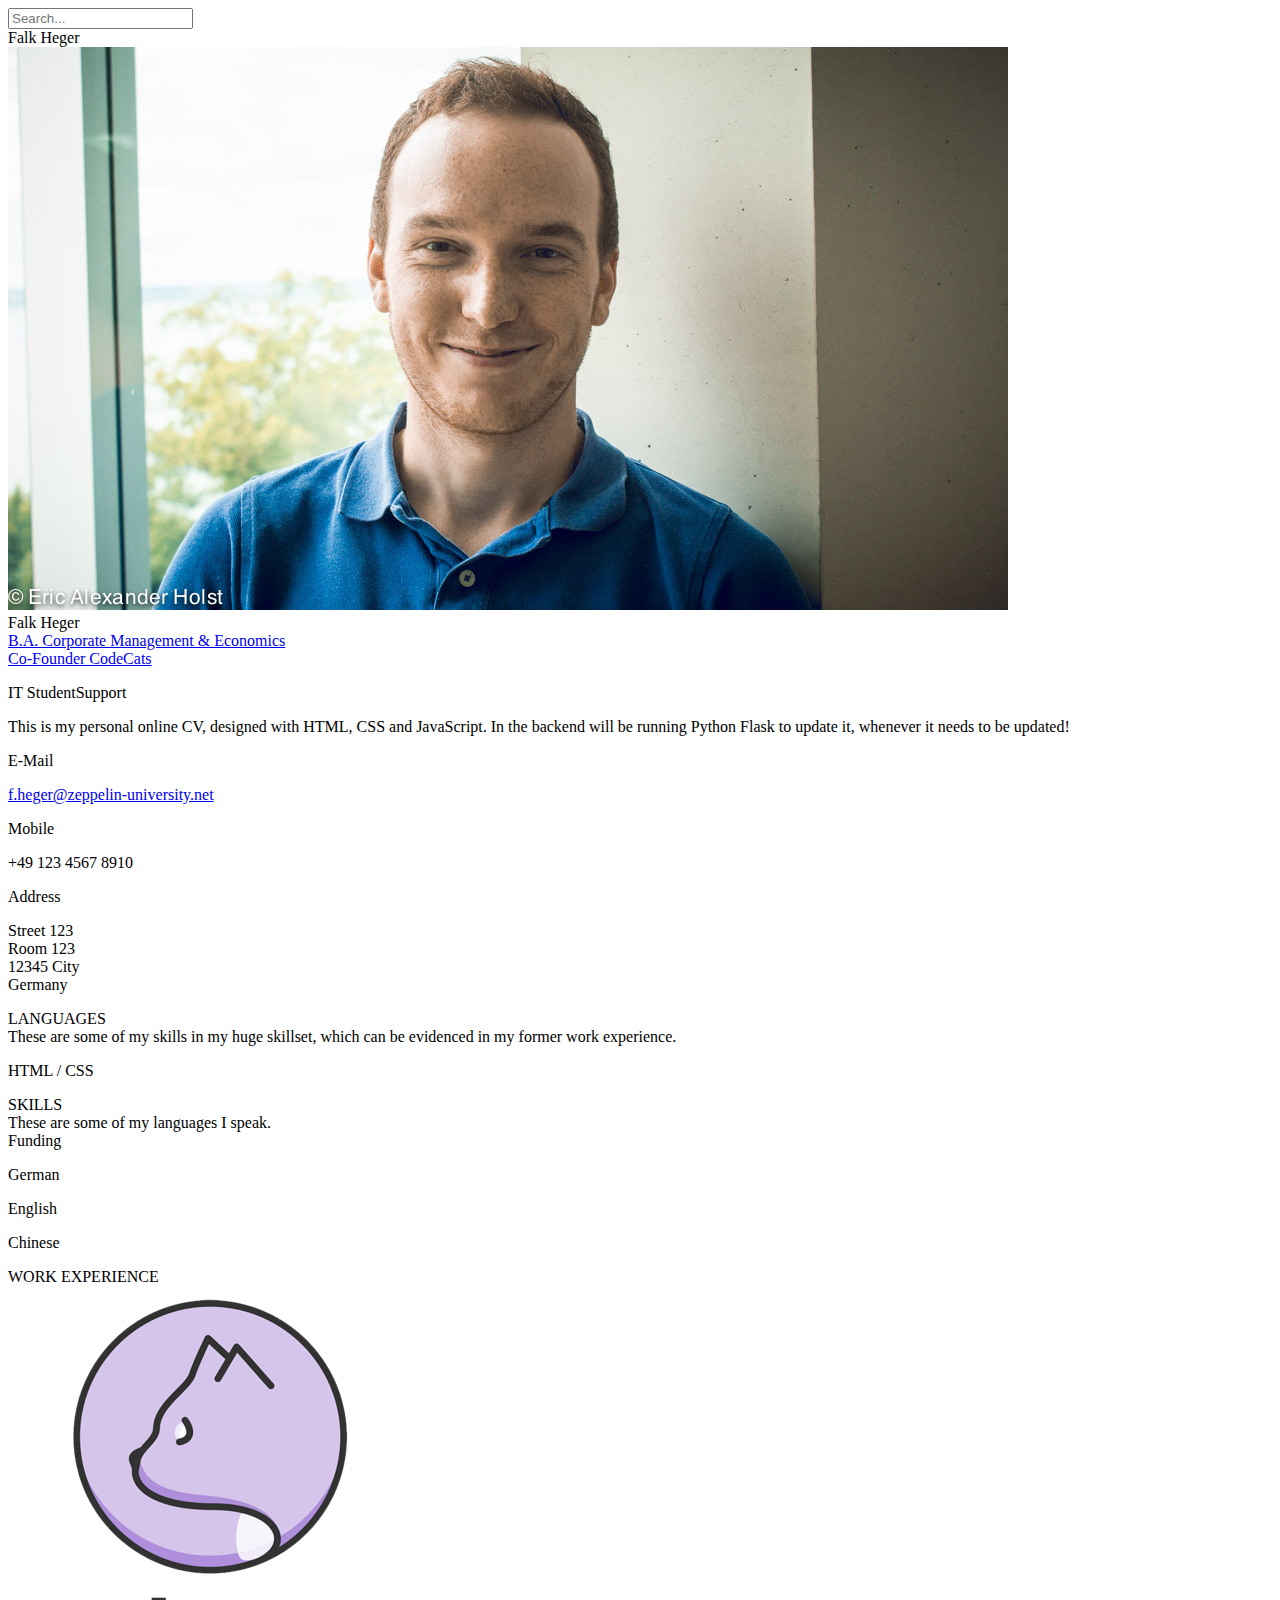
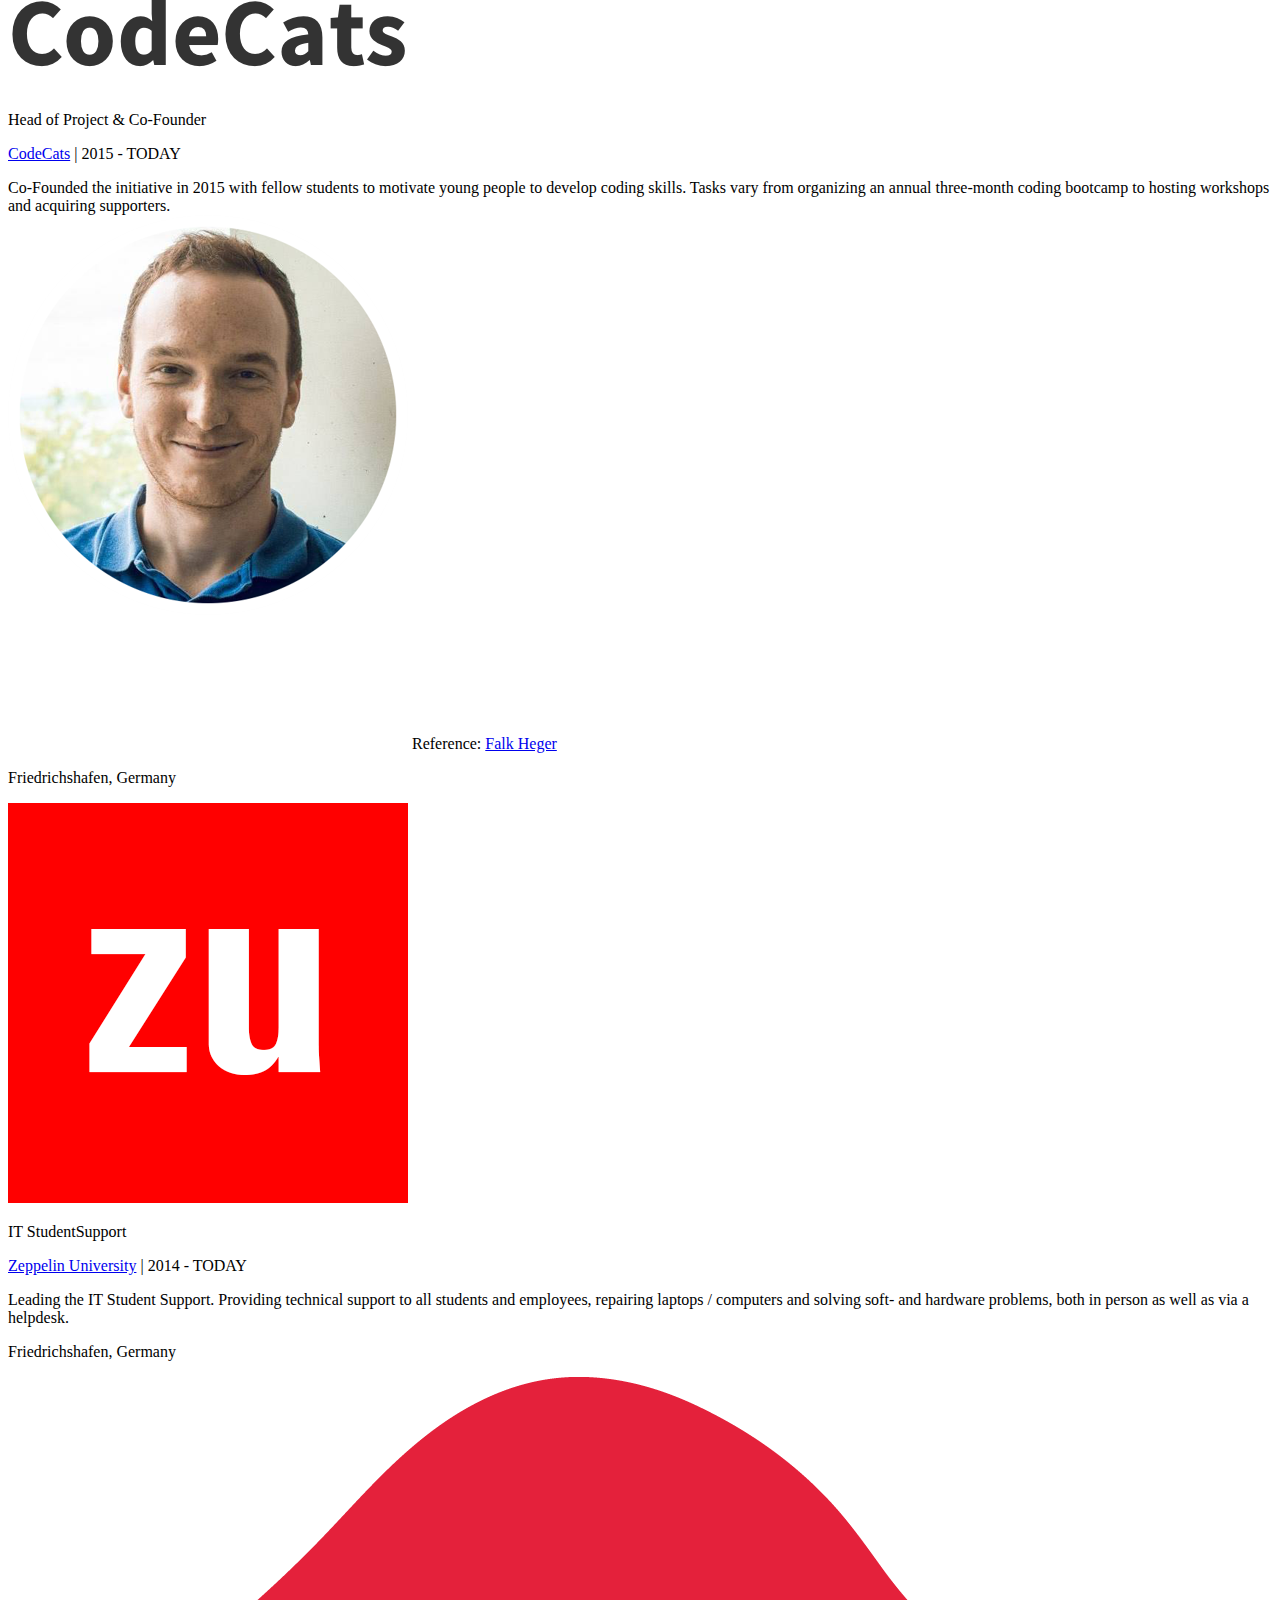
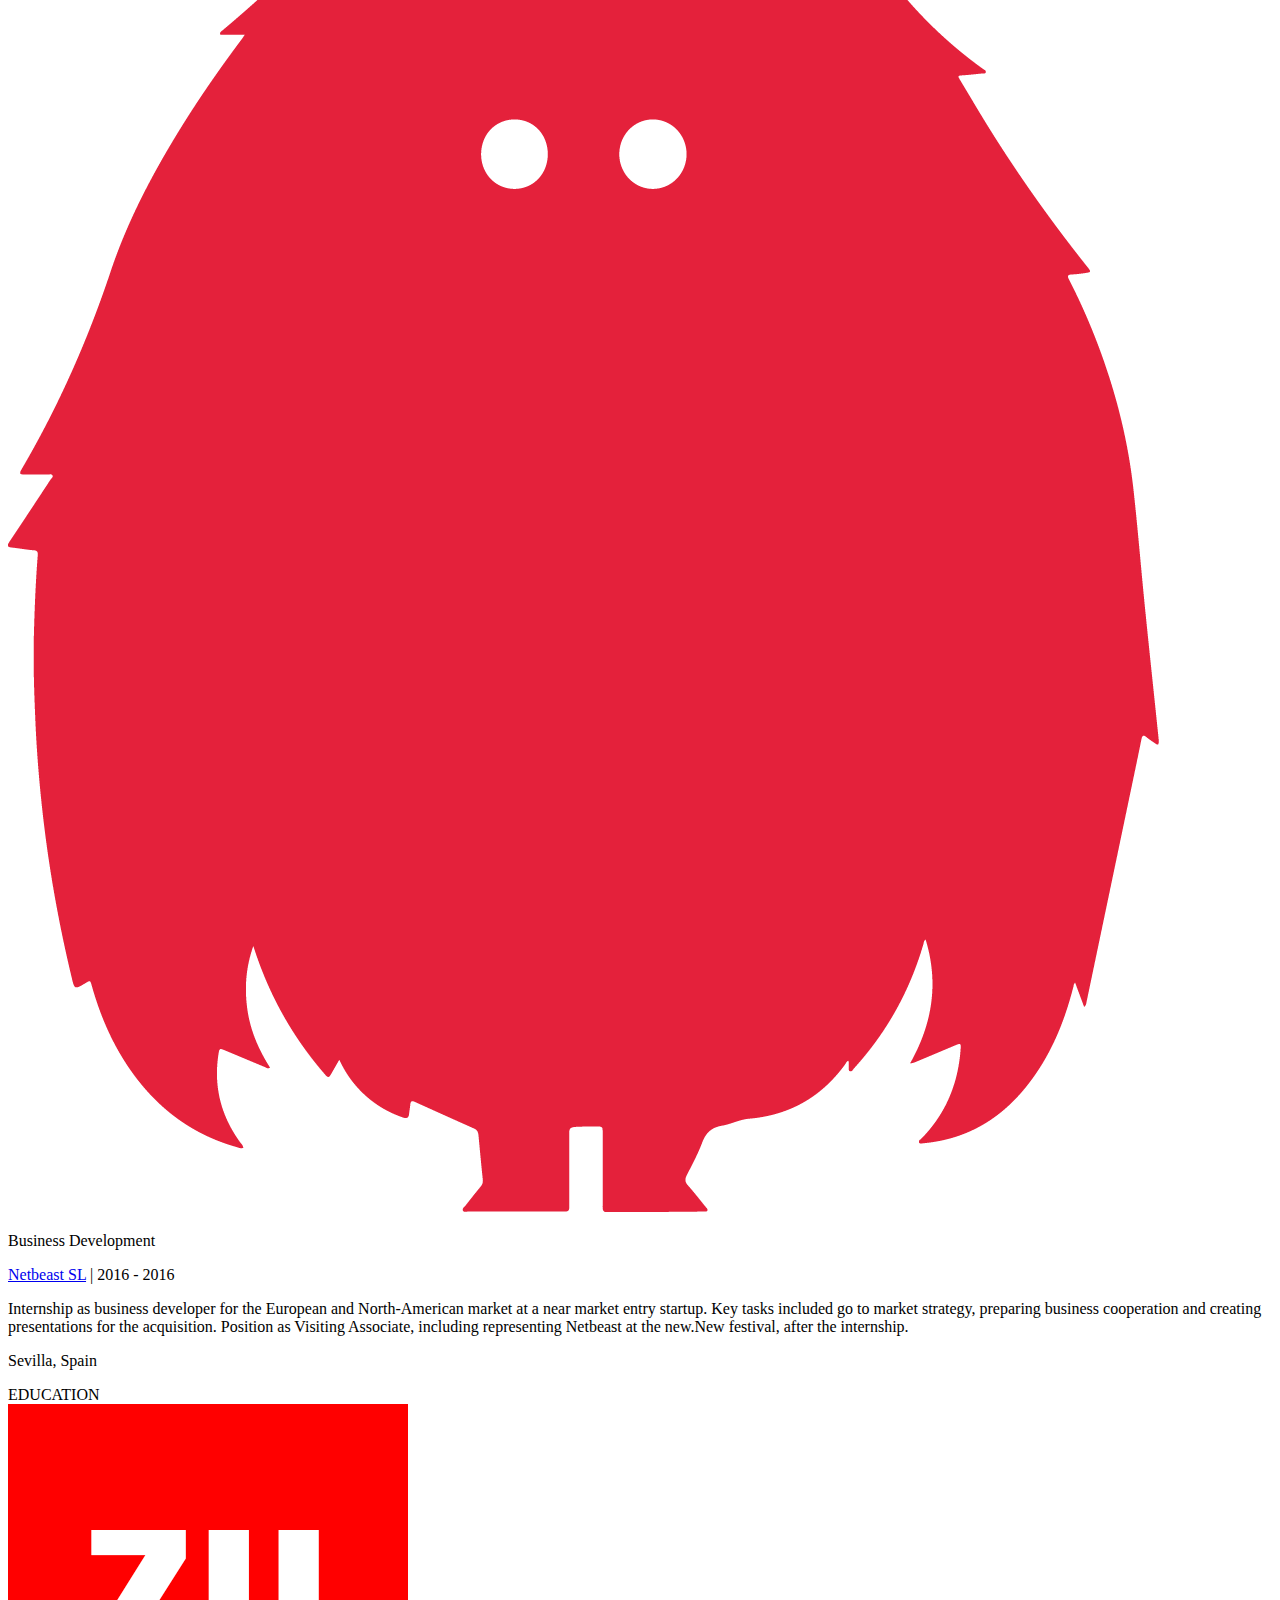
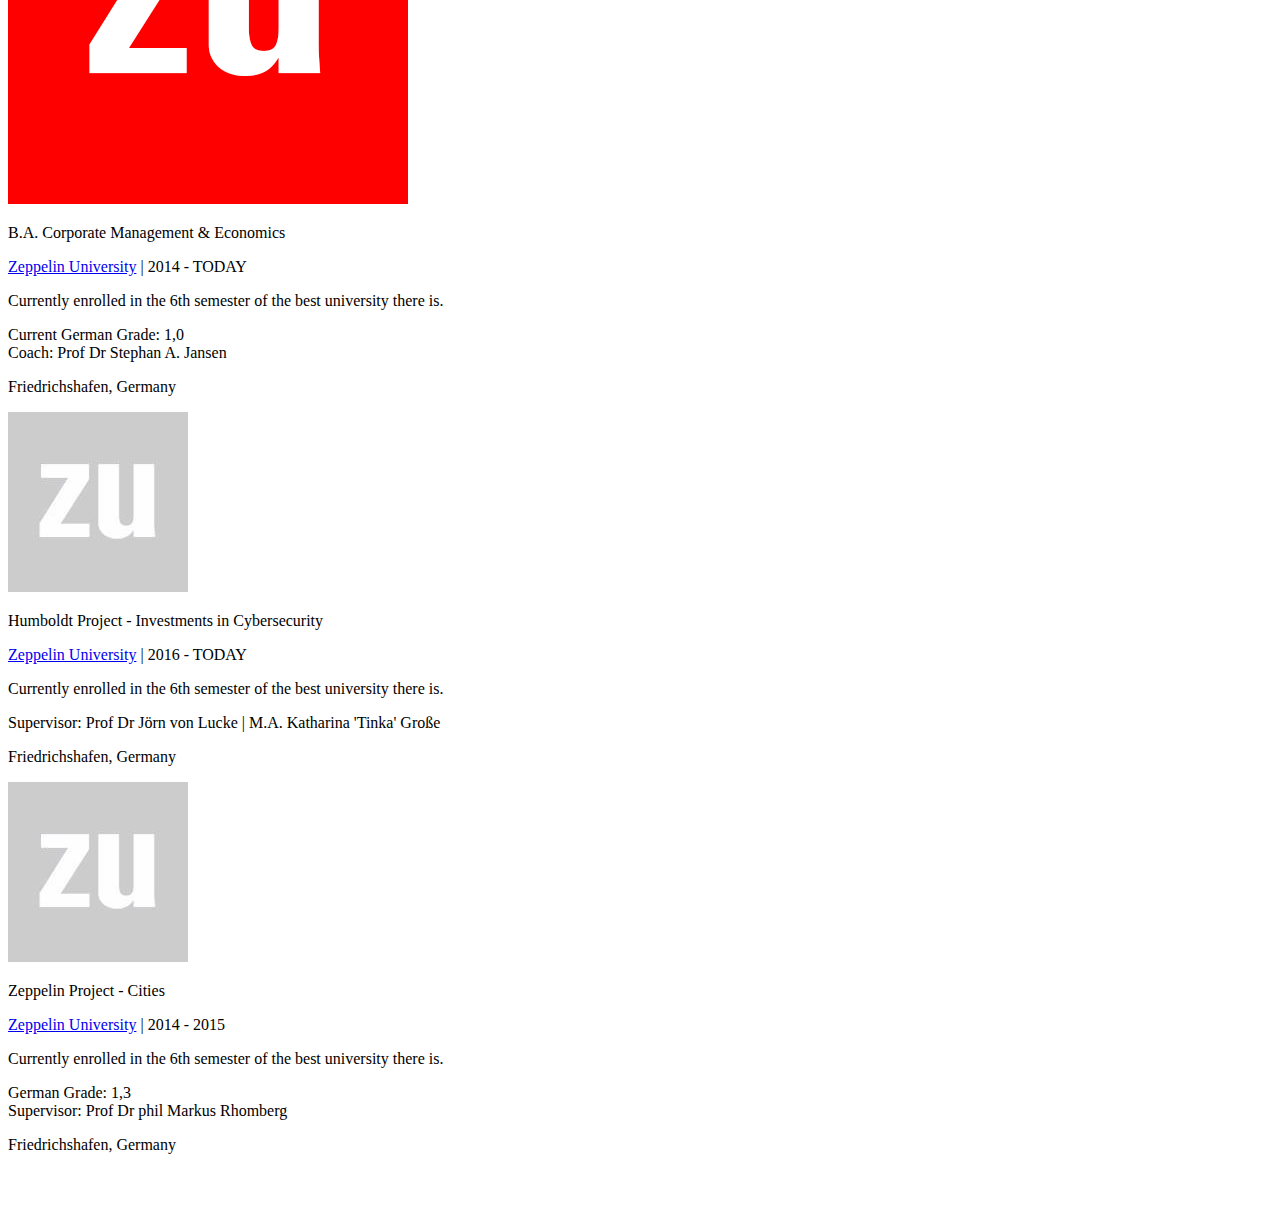
==== commit e09187b9: "sorted code" ====
--- a/index.html
+++ b/index.html
@@ -1,366 +1,397 @@
 <!DOCTYPE html>
 <html lang="en">
+
 <head>
-		<meta charset="utf-8">
-
-		<title>CodeCats: Your online CV with Python</title>
-		<link rel="icon" type="image/png" href="img/favicon.png" sizes="32x32">
-
-<!--JavaScript Framework: SemanticUI-->
-		<script type="text/javascript" src="js/package.js"></script>
-		<script type="text/javascript" src="js/semantic.js"></script>
-		<script type="text/javascript" src="js/semantic.min.js"></script>
-
-<!-- CSS Framework: AwesomeFont & SemanticUI -->
-		<link rel="stylesheet" href="https://cdnjs.cloudflare.com/ajax/libs/font-awesome/4.6.3/css/font-awesome.min.css">
-		<link href="css/semantic.css" rel="stylesheet">
-		<link href="css/semantic.min.css" rel="stylesheet">
-
-<!-- JavaScript: jQuery -->
-	  	<script src="https://code.jquery.com/jquery-2.1.3.min.js"></script>
-
-	  	<!-- Custom styles for this template go here -->
-	  	<link href="css/styles.css" rel="stylesheet">
-
-	  	<!-- Just for debugging purposes. -->
-	  	<!--[if lt IE 9]><script src="../../docs-assets/js/ie8-responsive-file-warning.js"></script><![endif]-->
-	  	<!-- HTML5 shim and Respond.js IE8 support of HTML5 elements and media queries -->
-	  	<!--[if lt IE 9]>
-	  	<script src="https://oss.maxcdn.com/libs/html5shiv/3.7.0/html5shiv.js"></script>
-	  	<script src="https://oss.maxcdn.com/libs/respond.js/1.3.0/respond.min.js"></script>
-	  	<![endif]-->
+
+	<meta charset="utf-8">
+	<title>CodeCats: Your online CV with Python</title>
+	<link rel="icon" type="image/png" href="img/favicon.png" sizes="32x32">
+
+	<!-- CSS Framework: AwesomeFont & SemanticUI -->
+	<link rel="stylesheet" href="https://cdnjs.cloudflare.com/ajax/libs/font-awesome/4.6.3/css/font-awesome.min.css">
+	<link href="css/semantic.css" rel="stylesheet">
+	<link href="css/semantic.min.css" rel="stylesheet">
+
+	<!-- JavaScript: jQuery -->
+	<script src="https://code.jquery.com/jquery-2.1.3.min.js"></script>
+
+	<!-- Custom styles for this template go here -->
+	<link href="css/styles.css" rel="stylesheet">
+
+	<!-- Just for debugging purposes. -->
+	<!--[if lt IE 9]><script src="../../docs-assets/js/ie8-responsive-file-warning.js"></script><![endif]-->
+	<!-- HTML5 shim and Respond.js IE8 support of HTML5 elements and media queries -->
+	<!--[if lt IE 9]>
+	<script src="https://oss.maxcdn.com/libs/html5shiv/3.7.0/html5shiv.js"></script>
+	<script src="https://oss.maxcdn.com/libs/respond.js/1.3.0/respond.min.js"></script>
+	<![endif]-->
+
+
+	<!--JavaScript Framework: SemanticUI-->
+	<script type="text/javascript" src="js/package.js"></script>
+	<script type="text/javascript" src="js/semantic.js"></script>
+	<script type="text/javascript" src="js/semantic.min.js"></script>
+
 </head>
 
 <body>
 
-<!--SEARCH-->
-		<div class="searchbar four wide column">
-			<div class="ui remote search">
-			    <div class="ui icon input">
-					<input class="prompt" type="text" placeholder="Search...">
-					<i class="search icon"></i>
-			    </div>
-				<div class="results"></div>
-			</div>
+	<!--SEARCH-->
+	<div class="searchbar four wide column">
+		<div class="ui remote search">
+			<div class="ui icon input">
+				<input class="prompt" type="text" placeholder="Search...">
+				<i class="search icon"></i>
+			</div>
+			<div class="results"></div>
 		</div>
-<!--END OF SEARCH-->
-
-<div class ="ui grid">
-<!--CONTACT BOX-->
-	<div class="contact three wide column">
-		<div class="ui card">
-		  <div class="image">
-		    <div class="ui dimmer">
-		<div class="content">
-		  <div class="center">
-		    <div class="ui inverted button">Falk Heger</div>
-		  </div>
+	</div>
+
+	<!--GRID-->
+	<div class ="ui grid">
+
+		<!--LEFT BOX-->
+		<div class="contact three wide column">
+
+			<!--CONTACT BOX-->
+			<div class="ui card">
+				<div class="image">
+					<div class="ui dimmer">
+						<div class="content">
+							<div class="center">
+								<div class="ui inverted button">Falk Heger</div>
+							</div>
+						</div>
+					</div>
+					<img src="img/falk.jpg">
+				</div>
+				<div class="content">
+					<div class="header">Falk Heger</div>
+					<div class="meta">
+						<a class="group" href="https://www.zu.de/studium-weiterbildung/cme/index.php" target="_blank">B.A. Corporate Management & Economics</a><br>
+						<a class="group" href="http://codecats.io/#team" target="_blank">Co-Founder CodeCats</a><br>
+						<p class="group">IT StudentSupport</p>
+					</div>
+					<div class="description">This is my personal online CV, designed with HTML, CSS and JavaScript. In the backend will be running Python Flask  to update it, whenever it needs to be updated!</div>
+				</div>
+				<div class="extra content">
+					<p class="right floated created">E-Mail</p>
+					<a class="friend" href="mailto:f.heger@zeppelin-university.net">f.heger@zeppelin-university.net</a>
+				</div>
+				<div class="extra content">
+					<p class="right floated created">Mobile</p>
+					<p class="friend">+49 123 4567 8910</p>
+				</div>
+				<div class="extra content">
+					<p class="right floated created">Address</p>
+					<p class="friend">
+						Street 123<br>
+						Room 123<br>
+						12345  City<br>
+						Germany
+					</p>
+				</div>
+			</div>
+
+			<!--LANGUAGES-->
+			<div class="ui card">
+				<div class="image">
+					<div class="ui dimmer">
+						<div class="content">
+							<div class="center">
+							</div>
+						</div>
+					</div>
+				</div>
+				<div class="content">
+					<div class="header"><i class="wechat icon"></i> LANGUAGES</div>
+					<div class="description">These are some of my skills in my huge skillset, which can be evidenced in my former work experience.</div>
+				</div>
+				<div class="extra content">
+					<p class="left floated created">HTML / CSS</p>
+				</div>
+			</div>
+
+			<!--SKILLS-->
+			<div class="ui card">
+				<div class="image">
+					<div class="ui dimmer">
+						<div class="content">
+							<div class="center">
+							</div>
+						</div>
+					</div>
+				</div>
+				<div class="content">
+					<div class="header"><i class="settings icon"></i> SKILLS</div>
+					<div class="description">These are some of my languages I speak.</div>
+				</div>
+				<div class="extra content">
+					<div class="ui basic demo progress">
+						<div class="ui indicating demo progress">
+							<div class="bar"></div>
+							<div class="label">Funding</div>
+						</div>
+					</div>
+					<p class="left floated created"><i class="germany flag"></i> German</p>
+				</div>
+				<div class="extra content">
+					<p class="left floated created"><i class="gb flag"></i> English</p>
+				</div>
+				<div class="extra content">
+					<p class="left floated created"><i class="china flag"></i> Chinese</p>
+				</div>
+			</div>
+		</div><!--END OF LEFT BOX-->
+
+		<!--MIDDLE BOX-->
+		<div class="ui eight wide column">
+
+			<!--WORK EXPERIENCE-->
+			<div class="ui horizontal divider">
+				<i class="travel icon"></i> WORK EXPERIENCE
+			</div>
+
+			<!--ENTRY WORK ONE-->
+			<div class="ui relaxed divided items">
+				<div class="item">
+					<div class="ui small image">
+						<img src="img/cc_logo.png">
+					</div>
+					<div class="content">
+						<p class="header">Head of Project & Co-Founder</p>
+						<div class="meta">
+							<p class="created"><a class="meta" href="http://codecats.io" target="_blank">CodeCats</a> | 2015 - TODAY</p>
+						</div>
+						<div class="description">
+							Co-Founded the initiative in 2015 with
+							fellow students to motivate young people
+							to develop coding skills. Tasks vary
+							from organizing an annual three-month
+							coding bootcamp to hosting workshops
+							and acquiring supporters.
+						</div>
+						<div class="extra">
+							<img src="img/falk.png" class="ui circular avatar image"> Reference: <a class="created" href="mailto:f.heger@zeppelin-university.net">Falk Heger</a>
+							<p class="created"><i class="germany flag"></i>Friedrichshafen, Germany</p>
+						</div>
+						<div class="ui right floated main menu">
+							<a class="bug popup icon item" data-content="Edit this entry" href="#"><i class="edit icon"></i></a>
+						</div>
+					</div>
+				</div>
+			</div>
+
+			<!--ENTRY WORK TWO-->
+			<div class="ui relaxed divided items">
+				<div class="item">
+					<div class="ui small image">
+						<img src="img/zu_logo.png">
+					</div>
+					<div class="content">
+						<p class="header">IT StudentSupport</p>
+						<div class="meta">
+							<p class="created"><a class="meta" href="https://www.zu.de" target="_blank">Zeppelin University</a> | 2014 - TODAY</p>
+						</div>
+						<div class="description">
+							Leading the IT Student Support. Providing
+							technical support to all students and
+							employees, repairing laptops / computers
+							and solving soft- and hardware problems,
+							both in person as well as via a
+							helpdesk.
+						</div>
+						<div class="extra">
+							<p class="created"><i class="germany flag"></i>Friedrichshafen, Germany</p>
+						</div>
+						<div class="ui right floated main menu">
+							<a class="bug popup icon item" data-content="Edit this entry" href="#"><i class="edit icon"></i></a>
+						</div>
+					</div>
+				</div>
+			</div>
+
+			<!--ENTRY WORK THREE-->
+			<div class="ui relaxed divided items">
+				<div class="item">
+					<div class="ui small image">
+						<img src="img/netbeast.png">
+					</div>
+					<div class="content">
+						<p class="header">Business Development</p>
+						<div class="meta">
+							<p class="created"><a class="meta" href="https://netbeast.co/" target="_blank">Netbeast SL</a> | 2016 - 2016</p>
+						</div>
+						<div class="description">
+							Internship as business developer for the
+							European and North-American market
+							at a near market entry startup. Key tasks
+							included go to market strategy, preparing
+							business cooperation and creating
+							presentations for the acquisition.
+							Position as Visiting Associate, including representing
+							Netbeast at the new.New festival, after the internship.
+						</div>
+						<div class="extra">
+							<p class="created"><i class="spain flag"></i>Sevilla, Spain</p>
+						</div>
+						<div class="ui right floated main menu">
+							<a class="bug popup icon item" data-content="Edit this entry" href="#"><i class="edit icon"></i></a>
+						</div>
+					</div>
+				</div>
+			</div>
+
+			<!--EDUCATION-->
+			<div class="ui horizontal divider">
+				<i class="book icon"></i> EDUCATION
+			</div>
+
+			<!--ENTRY EDUCATION ONE-->
+			<div class="ui relaxed divided items">
+				<div class="item">
+					<div class="ui small image">
+						<img src="img/zu_logo.png">
+					</div>
+					<div class="content">
+						<p class="header">B.A. Corporate Management & Economics</p>
+						<div class="meta">
+							<p class="created"><a class="meta" href="https://www.zu.de/" target="_blank">Zeppelin University</a> | 2014 - TODAY</p></p>
+						</div>
+						<div class="description">
+							Currently enrolled in the 6th semester of the best university there is. 
+						</div>
+						<div class="extra">
+							<p class="created">Current German Grade: 1,0<br>
+							Coach: Prof Dr Stephan A. Jansen</p>
+							<p class="created"><i class="germany flag"></i>Friedrichshafen, Germany</p>
+						</div>
+						<div class="ui right floated main menu">
+							<a class="bug popup icon item" data-content="Edit this entry" href="#"><i class="edit icon"></i></a>
+						</div>
+					</div>
+				</div>
+			</div>
+
+			<!--ENTRY EDUCATION TWO-->
+			<div class="ui relaxed divided items">
+				<div class="item">
+					<div class="ui small image">
+						<img src="img/zu.jpg">
+					</div>
+					<div class="content">
+						<p class="header">Humboldt Project - Investments in Cybersecurity</p>
+						<div class="meta">
+							<p class="created"><a class="meta" href="https://www.zu.de/" target="_blank">Zeppelin University</a> | 2016 - TODAY</p></p>
+						</div>
+						<div class="description">
+							Currently enrolled in the 6th semester of the best university there is. 
+						</div>
+						<div class="extra">
+							<p class="created">Supervisor: Prof Dr Jörn von Lucke | M.A. Katharina 'Tinka' Große</p>
+							<p class="created"><i class="germany flag"></i>Friedrichshafen, Germany</p>
+						</div>
+						<div class="ui right floated main menu">
+							<a class="bug popup icon item" data-content="Edit this entry" href="#"><i class="edit icon"></i></a>
+						</div>
+					</div>
+				</div>
+			</div>
+
+			<!--ENTRY EDUCATION THREE-->
+			<div class="ui relaxed divided items">
+				<div class="item">
+					<div class="ui small image">
+						<img src="img/zu.jpg">
+					</div>
+					<div class="content">
+						<p class="header">Zeppelin Project - Cities</p>
+						<div class="meta">
+							<p class="created"><a class="meta" href="https://www.zu.de/" target="_blank">Zeppelin University</a> | 2014 - 2015</p></p>
+						</div>
+						<div class="description">
+							Currently enrolled in the 6th semester of the best university there is. 
+						</div>
+						<div class="extra">
+							<p class="created">German Grade: 1,3<br>
+							Supervisor: Prof Dr phil Markus Rhomberg</p>
+							<p class="created"><i class="germany flag"></i>Friedrichshafen, Germany</p>
+						</div>
+						<div class="ui right floated main menu">
+							<a class="bug popup icon item" data-content="Edit this entry" href="#"><i class="edit icon"></i></a>
+						</div>
+					</div>
+				</div>
+			</div>
+		</div><!--END OF MIDDLE BOX-->
+	</div><!--END OF GRID-->
+
+
+	<!--ADD BUTTON-->
+	<div class="ui animated fade primary button addbutton">
+		<a href="create.html" style="color:white;">
+			<div class="visible content"><i class="add icon"></i></div>
+			<div class="hidden content">Add</div>
+		</a>
+	</div>
+
+	<!--SOURCE CODE BUTTON-->
+	<div class="gitbutton">
+		<div class="ui primary button">
+			<a href="https://github.com/Falk92/codecats_cv_basics" target="_blank" style="color: white;"><i class="github icon"></i> View Source Code</a>
 		</div>
-		    </div>
-		    <img src="img/falk.jpg">
-		  </div>
-		  <div class="content">
-		    <div class="header">Falk Heger</div>
-		    <div class="meta">
-				<a class="group" href="https://www.zu.de/studium-weiterbildung/cme/index.php" target="_blank">B.A. Corporate Management & Economics</a><br>
-				<a class="group" href="http://codecats.io/#team" target="_blank">Co-Founder CodeCats</a><br>
-				<p class="group">IT StudentSupport</p>
-		    </div>
-		    <div class="description">This is my personal online CV, designed with HTML, CSS and JavaScript. In the backend will be running Python Flask  to update it, whenever it needs to be updated!</div>
-		  </div>
-		  <div class="extra content">
-		    <p class="right floated created">E-Mail</p>
-		    <a class="friend" href="mailto:f.heger@zeppelin-university.net">f.heger@zeppelin-university.net</a>
-		  </div>
-		  <div class="extra content">
-		    <p class="right floated created">Mobile</p>
-		    <p class="friend">+49 123 4567 8910</p>
-		  </div>
-		  <div class="extra content">
-		    <p class="right floated created">Address</p>
-		    <p class="friend">
-			    Street 123<br>
-			    Room 123<br>
-			    12345  City<br>
-			    Germany
-			</p>
-		  </div>
-		</div>
-		<!--END OF CONTACT BOX-->
-<!--Skills-->
-		<div class="ui card">
-		  <div class="image">
-		    <div class="ui dimmer">
-		<div class="content">
-		  <div class="center">
-
-		  </div>
-		</div>
-		    </div>
-		  </div>
-		  <div class="content">
-		    <div class="header"><i class="wechat icon"></i> LANGUAGES</div>
-		    <div class="description">These are some of my skills in my huge skillset, which can be evidenced in my former work experience.</div>
-		  </div>
-		  <div class="extra content">
-		    <p class="left floated created">HTML / CSS</p>
-		  </div>
-
-
-
-
-		  </div>
-
-
-		<div class="ui card">
-		  <div class="image">
-		    <div class="ui dimmer">
-		<div class="content">
-		  <div class="center">
-		  </div>
-		</div>
-		    </div>
-		  </div>
-		  <div class="content">
-		    <div class="header"><i class="settings icon"></i> SKILLS</div>
-		    <div class="description">These are some of my languages I speak.</div>
-		  </div>
-		  <div class="extra content">
-		    <p class="left floated created"><i class="germany flag"></i> German</p>
-		  </div>
-		  		  <div class="extra content">
-		    <p class="left floated created"><i class="gb flag"></i> English</p>
-		  </div>
-		  		  		  <div class="extra content">
-		    <p class="left floated created"><i class="china flag"></i> Chinese</p>
-		  </div>
-		  </div>
-		
-
-		</div>
-<!--END OF SKILLS-->
-
-<!--END OF LEFT BOX-->
-
-<div class="ui eight wide column">
-
-
-  <div class="ui horizontal divider">
-    <i class="travel icon"></i> WORK EXPERIENCE
-  </div>
-<!--ENTRY WORK-->
-
-	<div class="ui relaxed divided items">
-		<div class="item">
-	    	<div class="ui small image">
-				<img src="img/cc_logo.png">
-	    	</div>
-	    	<div class="content">
-				<p class="header">Head of Project & Co-Founder</p>
-				<div class="meta">
-	  				<p class="created"><a class="meta" href="http://codecats.io" target="_blank">CodeCats</a> | 2015 - TODAY</p>
-				</div>
-				<div class="description">
-	  				Co-Founded the initiative in 2015 with
-						fellow students to motivate young people
-						to develop coding skills. Tasks vary
-						from organizing an annual three-month
-						coding bootcamp to hosting workshops
-						and acquiring supporters.
-				</div>
-				<div class="extra">
-	  				<img src="img/falk.png" class="ui circular avatar image"> Reference: <a class="created" href="mailto:f.heger@zeppelin-university.net">Falk Heger</a>
-	  				<p class="created"><i class="germany flag"></i>Friedrichshafen, Germany</p>
-				</div>
-				<div class="ui right floated main menu">
-					<a class="bug popup icon item" data-content="Edit this entry" href="#">
-						<i class="edit icon"></i>
-					</a>
-				</div>
-	    	</div>
-	    </div>
 	</div>
-<!--END OF ENTRY WORK-->
-<!--ENTRY WORK-->
-
-	<div class="ui relaxed divided items">
-		<div class="item">
-	    	<div class="ui small image">
-				<img src="img/zu_logo.png">
-	    	</div>
-	    	<div class="content">
-				<p class="header">IT StudentSupport</p>
-				<div class="meta">
-	  				<p class="created"><a class="meta" href="https://www.zu.de" target="_blank">Zeppelin University</a> | 2014 - TODAY</p>
-				</div>
-				<div class="description">
-	  				Leading the IT Student Support. Providing
-					technical support to all students and
-					employees, repairing laptops / computers
-					and solving soft- and hardware problems,
-					both in person as well as via a
-					helpdesk.
-				</div>
-				<div class="extra">
-	  				<p class="created"><i class="germany flag"></i>Friedrichshafen, Germany</p>
-				</div>
-				<div class="ui right floated main menu">
-					<a class="bug popup icon item" data-content="Edit this entry" href="#">
-						<i class="edit icon"></i>
-					</a>
-				</div>
-	    	</div>
-	    </div>
-	</div>
-<!--END OF ENTRY WORK-->
-<!--ENTRY WORK-->
-
-	<div class="ui relaxed divided items">
-		<div class="item">
-	    	<div class="ui small image">
-				<img src="img/netbeast.png">
-	    	</div>
-	    	<div class="content">
-				<p class="header">Business Development</p>
-				<div class="meta">
-	  				<p class="created"><a class="meta" href="https://netbeast.co/" target="_blank">Netbeast SL</a> | 2016 - 2016</p>
-				</div>
-				<div class="description">
-	  				Internship as business developer for the
-					European and North-American market
-					at a near market entry startup. Key tasks
-					included go to market strategy, preparing
-					business cooperation and creating
-					presentations for the acquisition.
-					Position as Visiting Associate, including representing
-					Netbeast at the new.New festival, after the internship.
-				</div>
-				<div class="extra">
-	  				<p class="created"><i class="spain flag"></i>Sevilla, Spain</p>
-				</div>
-				<div class="ui right floated main menu">
-					<a class="bug popup icon item" data-content="Edit this entry" href="#">
-						<i class="edit icon"></i>
-					</a>
-				</div>
-	    	</div>
-	    </div>
-	</div>
-<!--END OF ENTRY WORK-->
-  <div class="ui horizontal divider">
-    <i class="book icon"></i> EDUCATION
-  </div>
-<!--ENTRY EDU-->
-
-	<div class="ui relaxed divided items">
-		<div class="item">
-	    	<div class="ui small image">
-				<img src="img/zu_logo.png">
-	    	</div>
-	    	<div class="content">
-				<p class="header">B.A. Corporate Management & Economics</p>
-				<div class="meta">
-	  				<p class="created"><a class="meta" href="https://www.zu.de/" target="_blank">Zeppelin University</a> | 2014 - TODAY</p></p>
-				</div>
-				<div class="description">
-					Currently enrolled in the 6th semester of the best university there is. 
-				</div>
-				<div class="extra">
-	  				<p class="created">Current German Grade: 1,0<br>
-	  				Coach: Prof Dr Stephan A. Jansen</p>
-	  				<p class="created"><i class="germany flag"></i>Friedrichshafen, Germany</p>
-				</div>
-				<div class="ui right floated main menu">
-					<a class="bug popup icon item" data-content="Edit this entry" href="#">
-						<i class="edit icon"></i>
-					</a>
-				</div>
-	    	</div>
-	    </div>
-	</div>
-	<!--ENTRY EDU-->
-<!--ENTRY HP-->
-	<div class="ui relaxed divided items">
-		<div class="item">
-	    	<div class="ui small image">
-				<img src="img/zu.jpg">
-	    	</div>
-	    	<div class="content">
-				<p class="header">Humboldt Project - Investments in Cybersecurity</p>
-				<div class="meta">
-	  				<p class="created"><a class="meta" href="https://www.zu.de/" target="_blank">Zeppelin University</a> | 2016 - TODAY</p></p>
-				</div>
-				<div class="description">
-					Currently enrolled in the 6th semester of the best university there is. 
-				</div>
-				<div class="extra">
-					<p class="created">Supervisor: Prof Dr Jörn von Lucke | M.A. Katharina 'Tinka' Große</p>
-	  				<p class="created"><i class="germany flag"></i>Friedrichshafen, Germany</p>
-				</div>
-				<div class="ui right floated main menu">
-					<a class="bug popup icon item" data-content="Edit this entry" href="#">
-						<i class="edit icon"></i>
-					</a>
-				</div>
-	    	</div>
-	    </div>
-	</div>
-<!--END OF HP-->
-	<!--ENTRY ZP-->
-
-	<div class="ui relaxed divided items">
-		<div class="item">
-	    	<div class="ui small image">
-				<img src="img/zu.jpg">
-	    	</div>
-	    	<div class="content">
-				<p class="header">Zeppelin Project - Cities</p>
-				<div class="meta">
-	  				<p class="created"><a class="meta" href="https://www.zu.de/" target="_blank">Zeppelin University</a> | 2014 - 2015</p></p>
-				</div>
-				<div class="description">
-					Currently enrolled in the 6th semester of the best university there is. 
-				</div>
-				<div class="extra">
-	  				<p class="created">German Grade: 1,3<br>
-	  				Supervisor: Prof Dr phil Markus Rhomberg</p>
-	  				<p class="created"><i class="germany flag"></i>Friedrichshafen, Germany</p>
-				</div>
-				<div class="ui right floated main menu">
-					<a class="bug popup icon item" data-content="Edit this entry" href="#">
-						<i class="edit icon"></i>
-					</a>
-				</div>
-	    	</div>
-	    </div>
-	</div>
-</div>
-<!--END OF ZP-->
-
-<!--END?-->
-</div>
-<!--END OF ENTRY EDU-->
-
-</div>
-<!--END OF ENTRY EDU-->
-
-</div>
-<!--END OF GRID-->
-<!--ADD BUTTON-->
-<!-- <div class="ui centered grid"> -->
-  <div class="ui animated fade primary button addbutton">
-  <a href="create.html" style="color:white;">
-    <div class="visible content"><i class="add icon"></i></div>
-    <div class="hidden content">Add</div>
-  </a>
-  </div>
-<!-- </div> -->
-<!--END OF ADD BUTTON-->
-<!--SOURCE CODE BUTTON-->
-<div class="gitbutton">
-  <div class="ui primary button">
-    <a href="https://github.com/Falk92/codecats_cv_basics" target="_blank" style="color: white;"><i class="github icon"></i> View Source Code</a>
-  </div>
- </div>
-<!--END OF SOURCE CODE BUTTON-->
+
+	<!--SCRIPT-->
+	<script type="text/javascript">
+		$(document)
+		.ready(function() {
+			$('.attached.progress.demo')
+				.progress({
+				label   : false,
+				value   : Math.floor(Math.random() * 5) + 1
+				})
+				;
+			$('.basic.progress.demo')
+				.progress({
+				label   : false,
+				value   : Math.floor(Math.random() * 5) + 1,
+				text    : {
+				active  : '{percent}% Complete',
+				success : 'Done!'
+				}
+				})
+				;
+			$('.indicating.progress.demo')
+				.progress({
+				label   : true,
+				total   : 10,
+				value   : Math.floor(Math.random() * 5) + 1,
+				text    : {
+				active  : '{percent}% Done',
+				success : 'Completed!'
+				}
+				})
+				;
+			$('.file.progress.demo')
+				.progress({
+				label: false,
+				text: {
+				active  : 'Uploading {value} of {total}',
+				success : '{total} Files Uploaded!'
+				}
+				})
+				;
+			var progress = function() {
+			$('.demo.progress').progress('increment');
+			setTimeout(progress, (Math.random() * 2000) + 300);
+		};
+		setTimeout(progress, 1000);
+
+		setInterval(function() {
+			$('.demo.progress').progress('reset');
+		}, 30000);
+		})
+		;
+	</script>
 </body>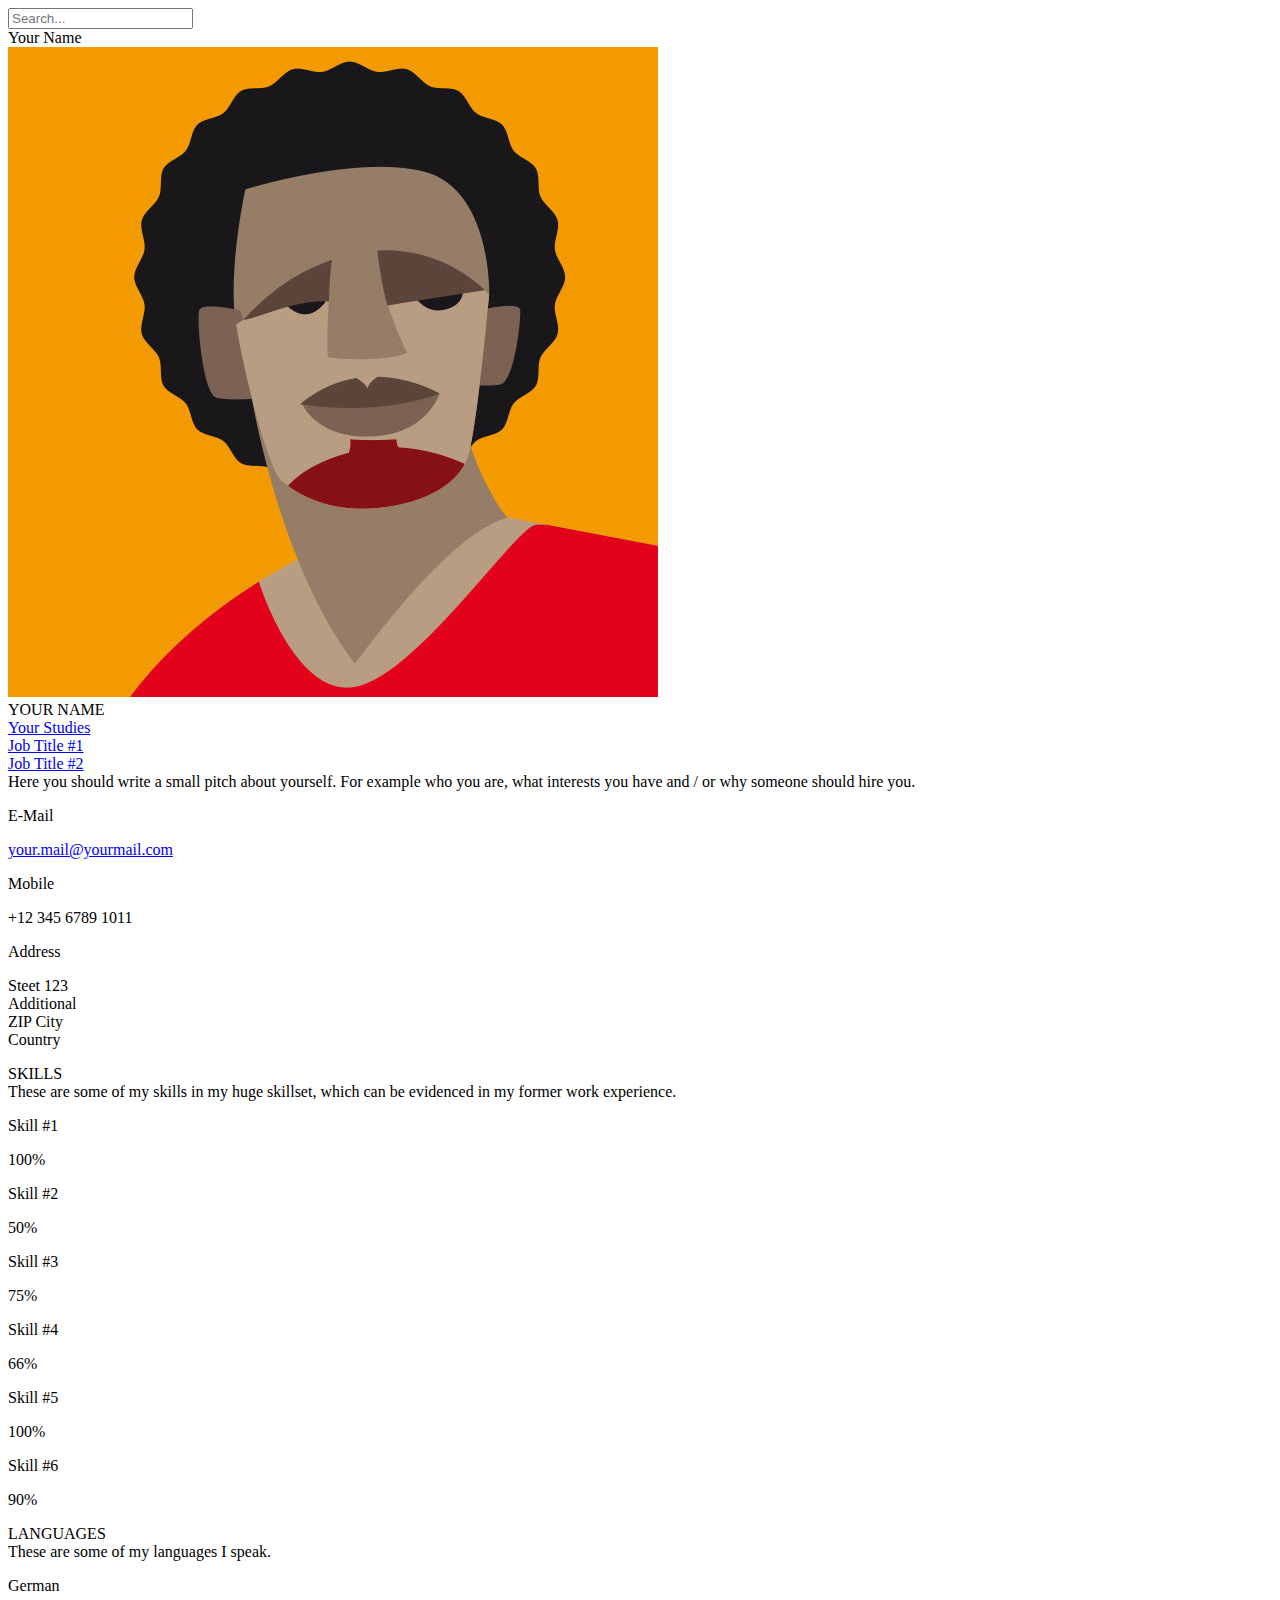
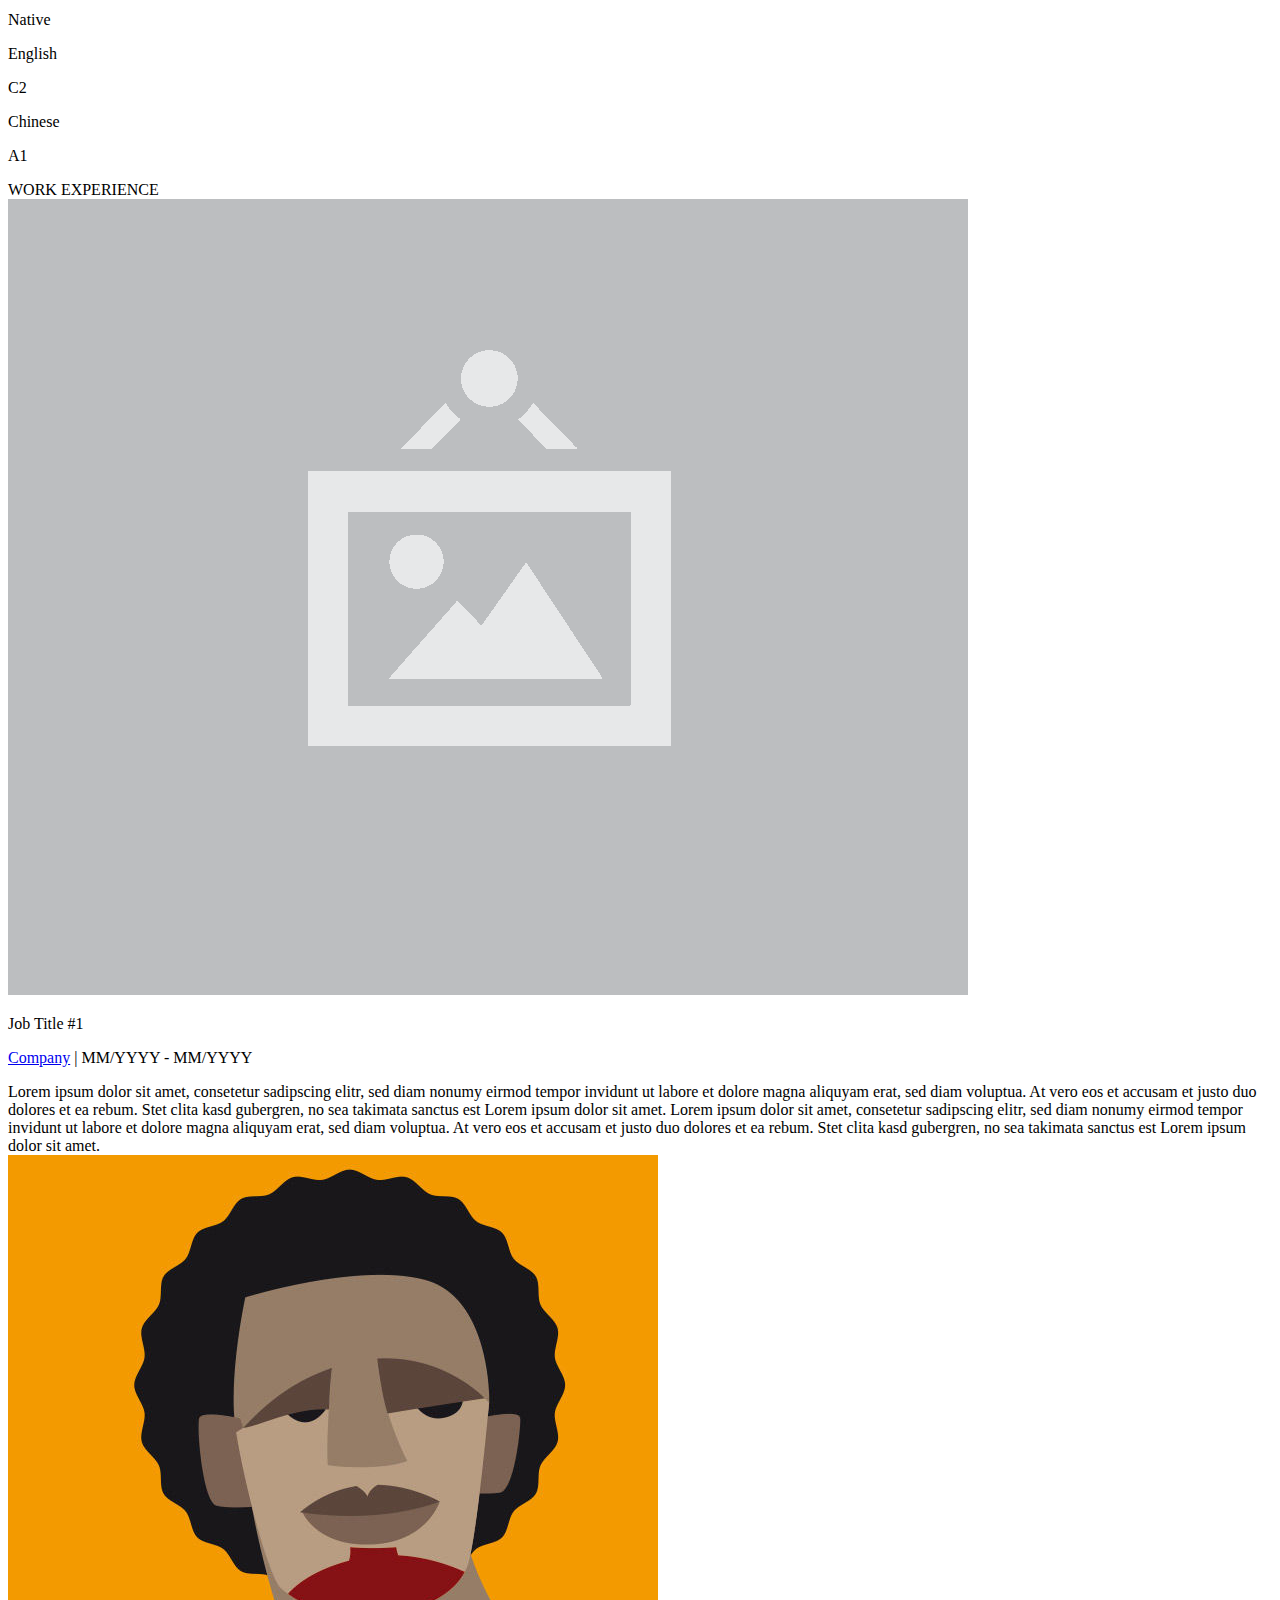
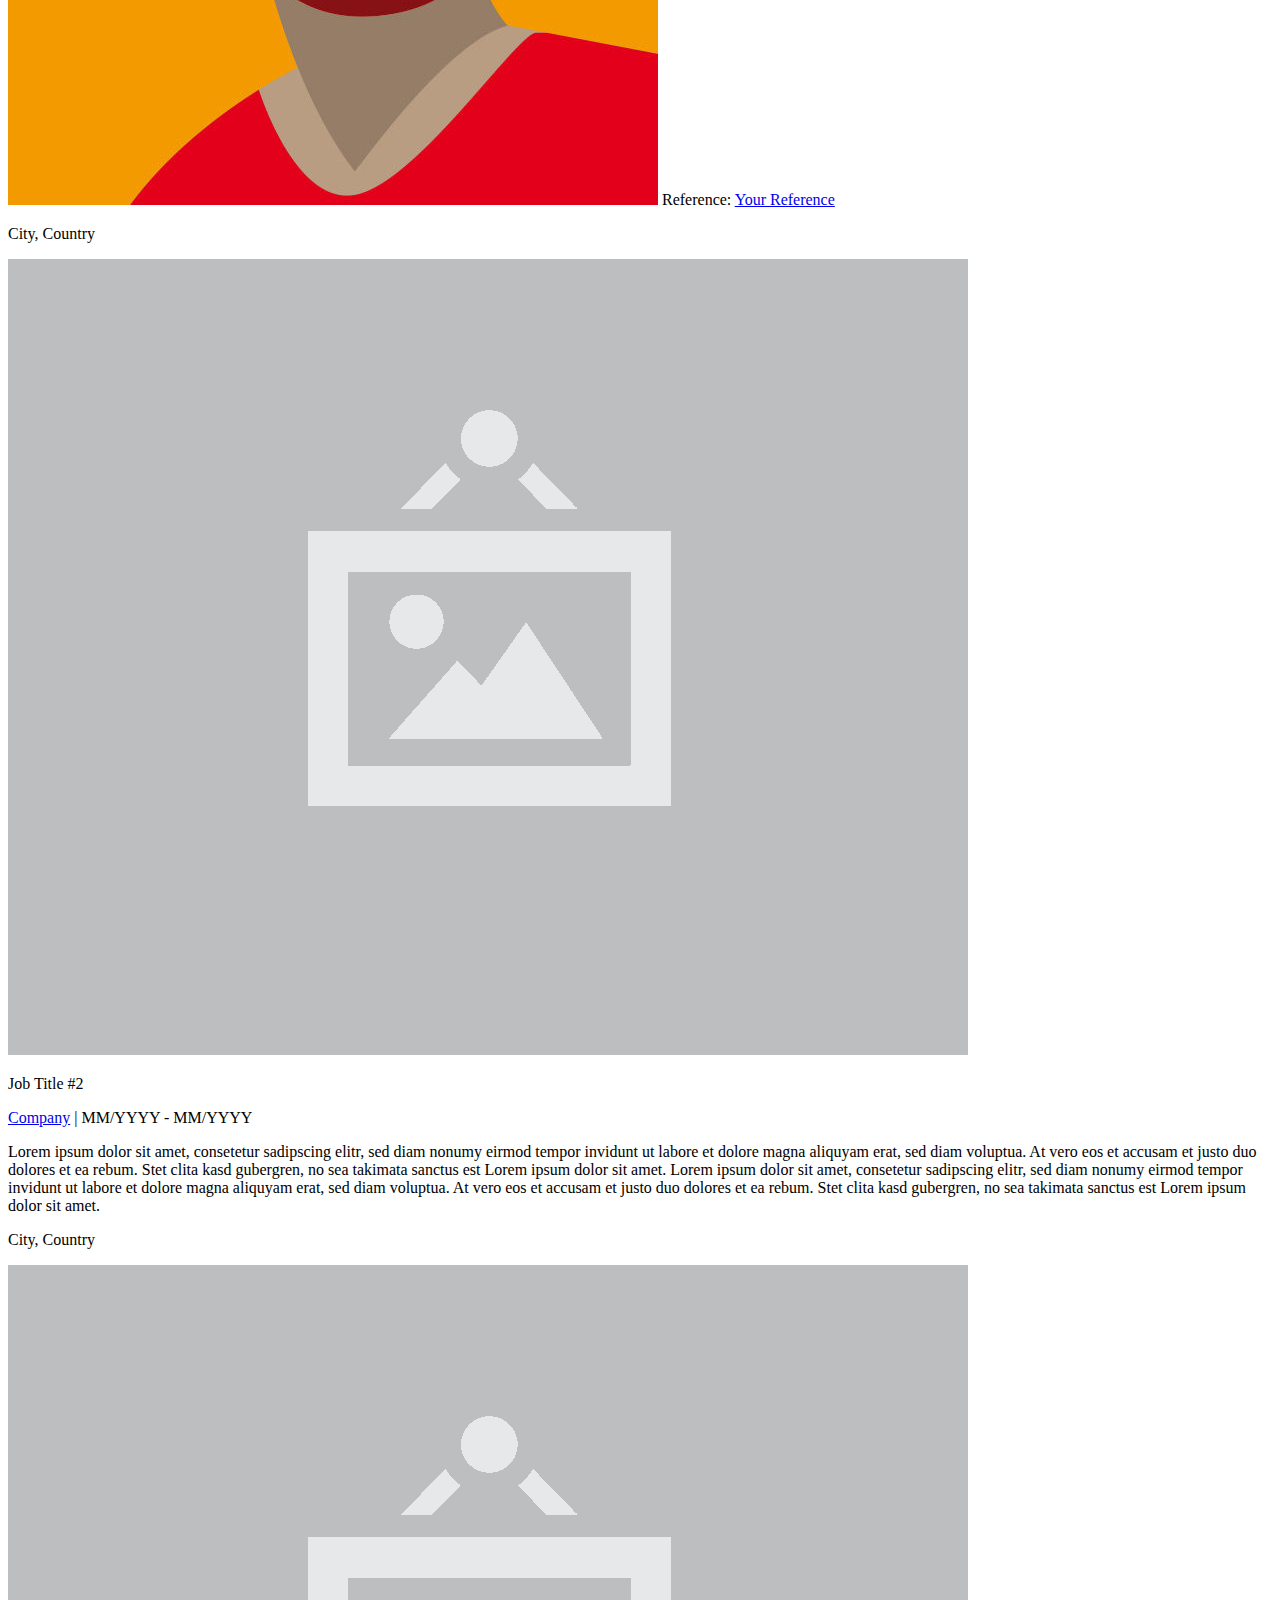
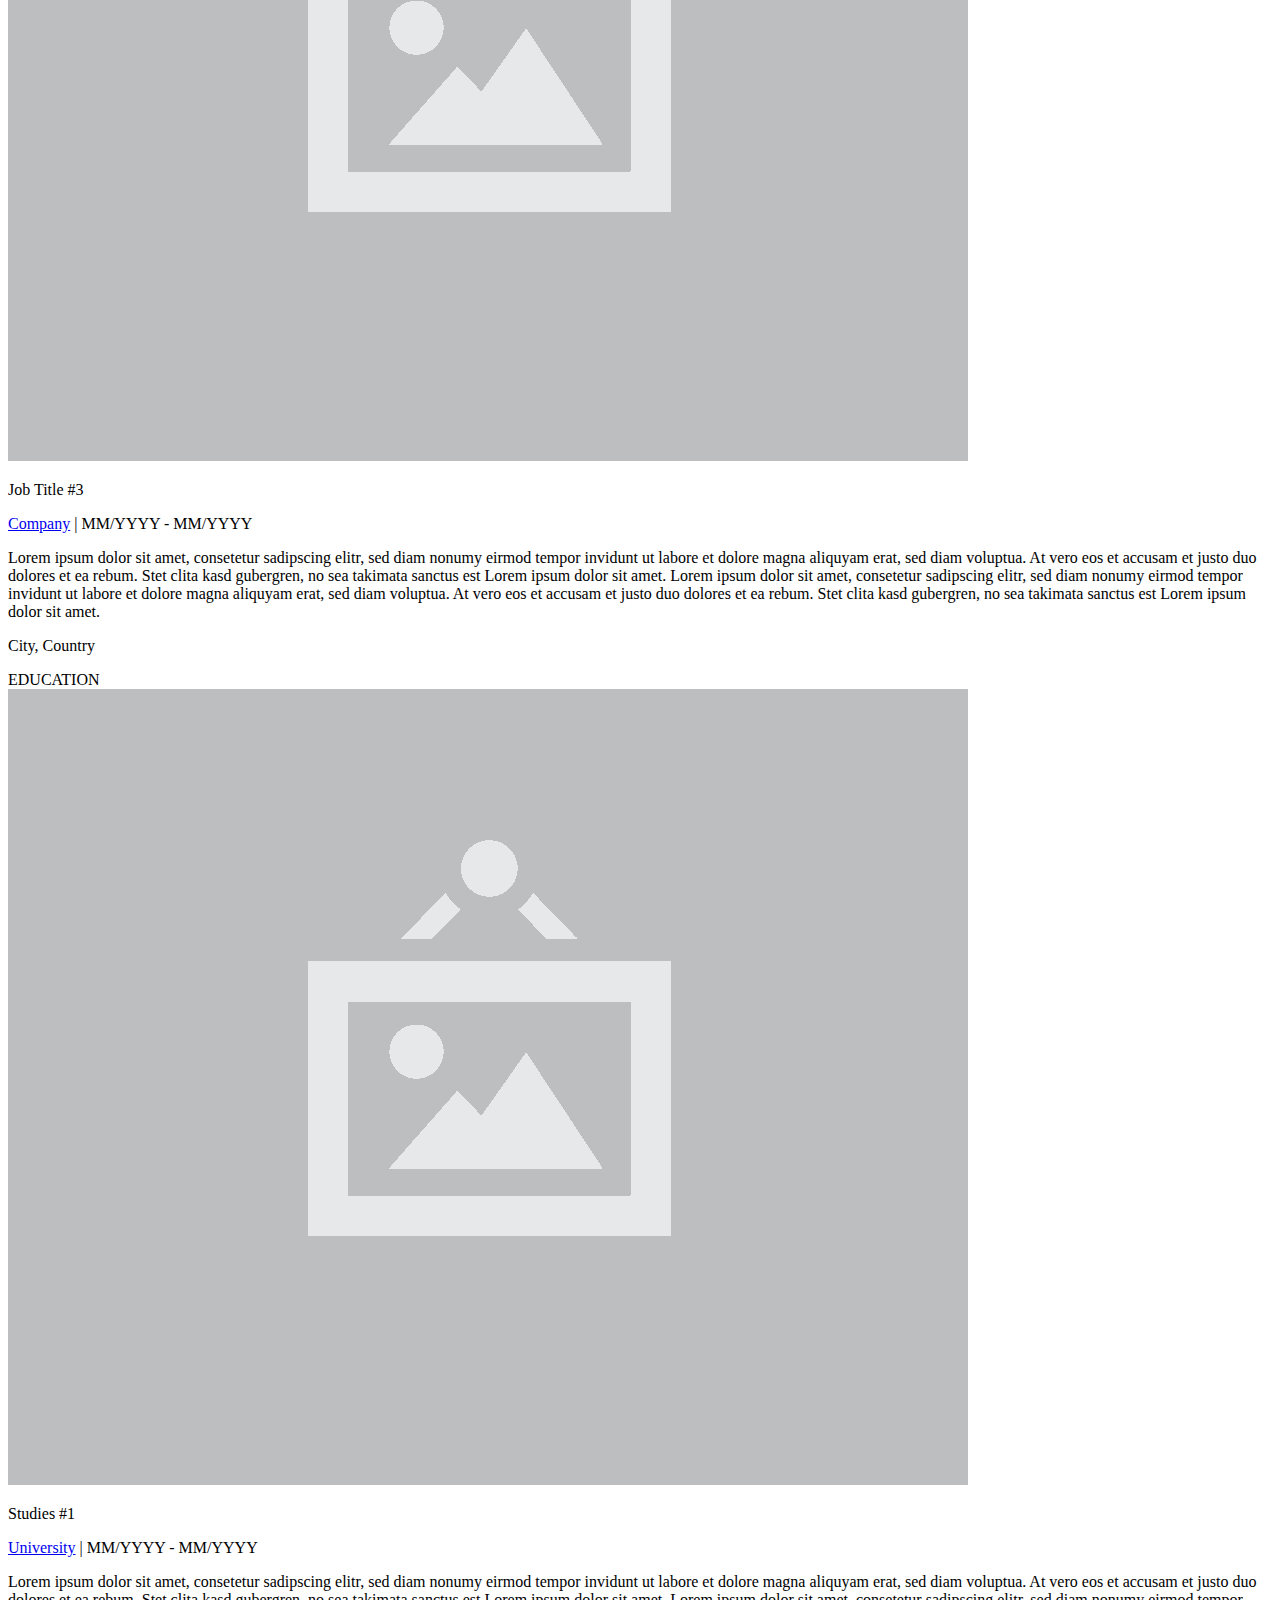
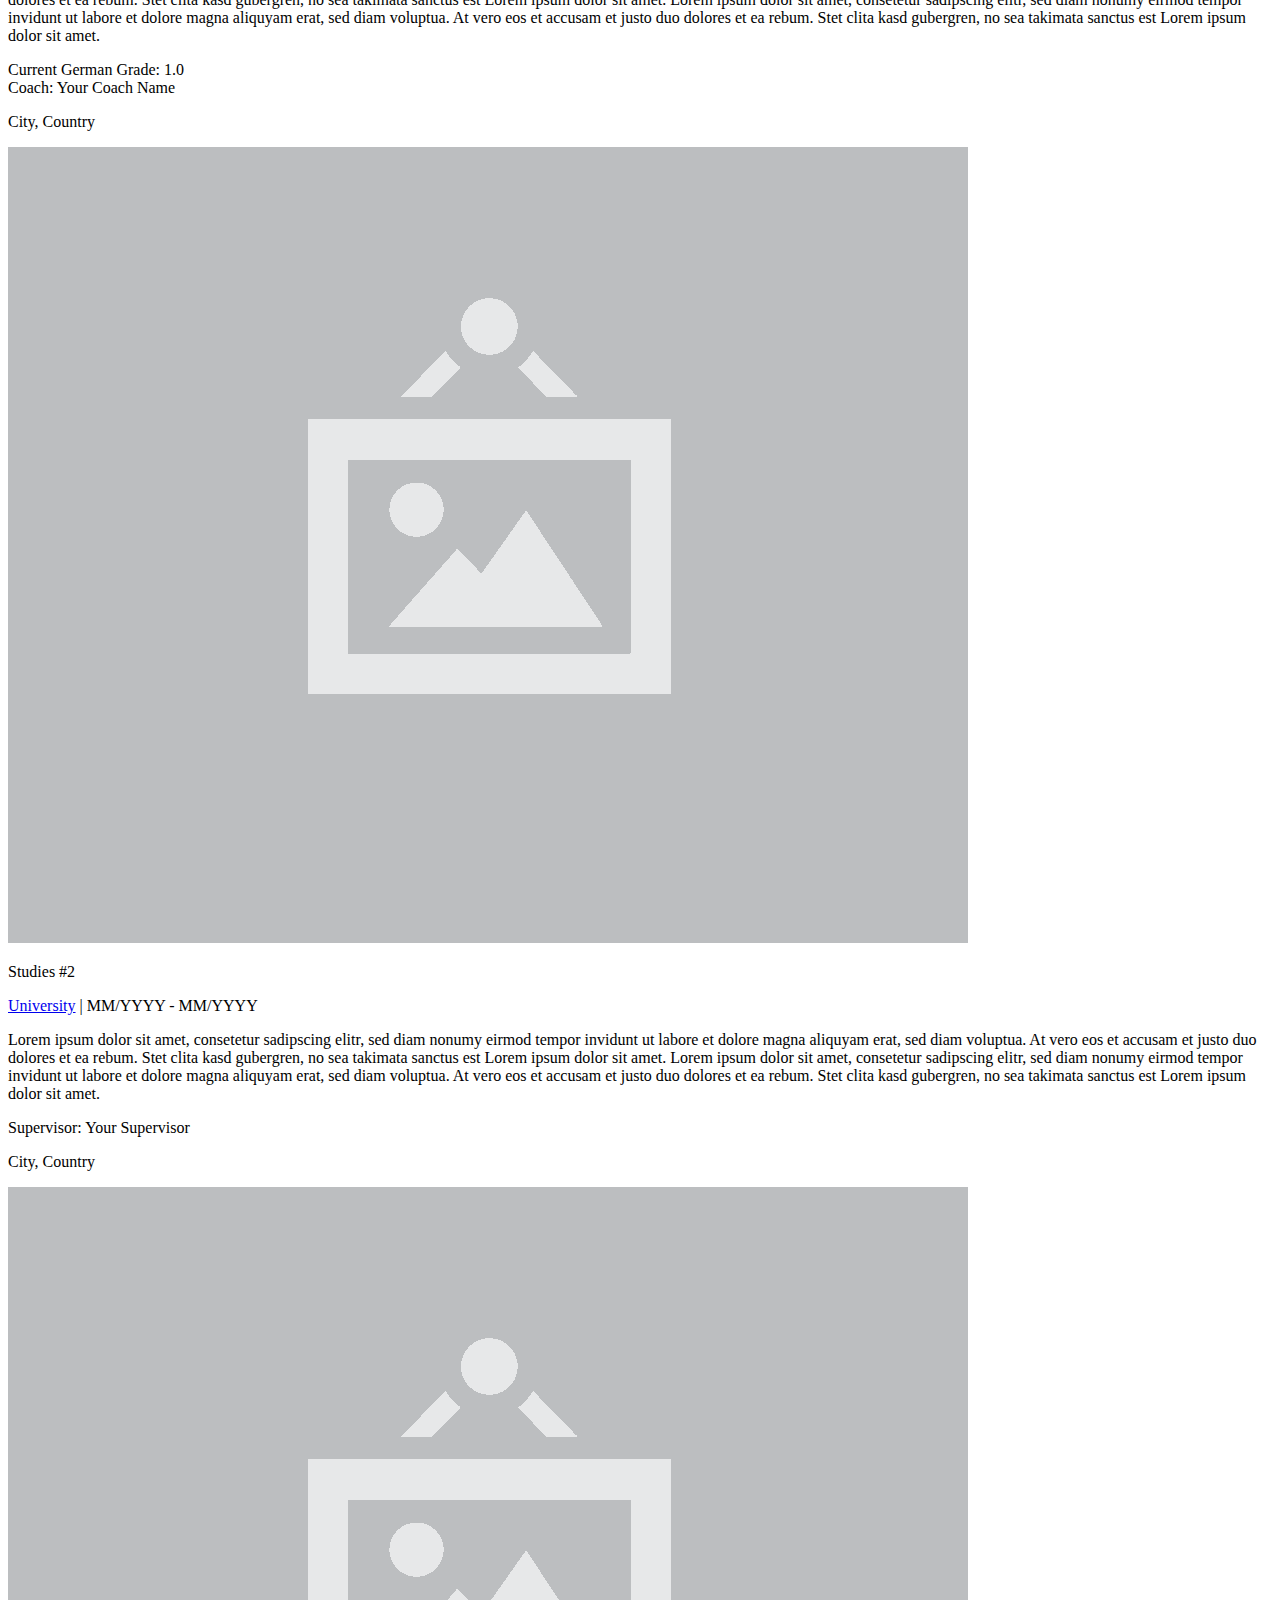
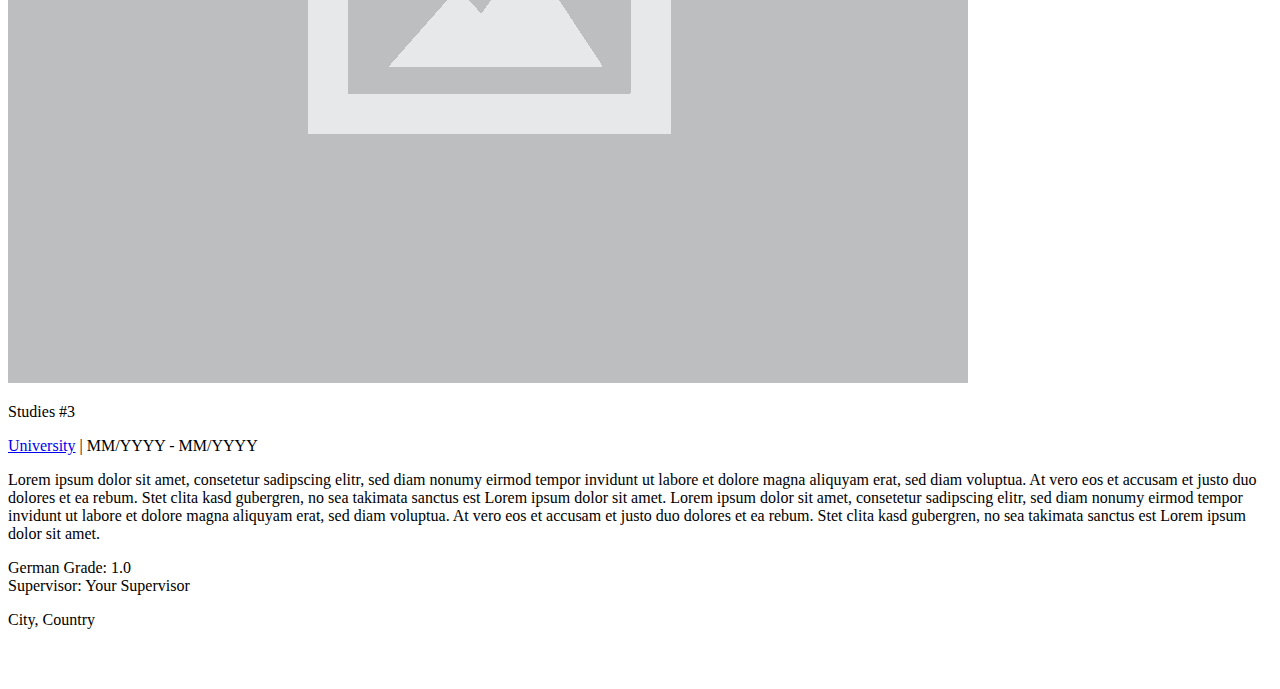
==== commit dbfb3a96: "neutral CV update" ====
--- a/index.html
+++ b/index.html
@@ -30,7 +30,7 @@
 	<!--JavaScript Framework: SemanticUI-->
 	<script type="text/javascript" src="js/package.js"></script>
 	<script type="text/javascript" src="js/semantic.js"></script>
-	<script type="text/javascript" src="js/semantic.min.js"></script>
+	<!-- <script type="text/javascript" src="js/semantic.min.js"></script> -->
 
 </head>
 
@@ -59,36 +59,36 @@
 					<div class="ui dimmer">
 						<div class="content">
 							<div class="center">
-								<div class="ui inverted button">Falk Heger</div>
+								<div class="ui inverted button">Your Name</div>
 							</div>
 						</div>
 					</div>
-					<img src="img/falk.jpg">
+					<img src="img/picture.jpg">
 				</div>
 				<div class="content">
-					<div class="header">Falk Heger</div>
+					<div class="header">YOUR NAME</div>
 					<div class="meta">
-						<a class="group" href="https://www.zu.de/studium-weiterbildung/cme/index.php" target="_blank">B.A. Corporate Management & Economics</a><br>
-						<a class="group" href="http://codecats.io/#team" target="_blank">Co-Founder CodeCats</a><br>
-						<p class="group">IT StudentSupport</p>
-					</div>
-					<div class="description">This is my personal online CV, designed with HTML, CSS and JavaScript. In the backend will be running Python Flask  to update it, whenever it needs to be updated!</div>
+						<a class="group" href="#" target="_blank">Your Studies</a><br>
+						<a class="group" href="#" target="_blank">Job Title #1</a><br>
+						<a class="group" href="#" target="_blank">Job Title #2</a>
+					</div>
+					<div class="description">Here you should write a small pitch about yourself. For example who you are, what interests you have and / or why someone should hire you.</div>
 				</div>
 				<div class="extra content">
 					<p class="right floated created">E-Mail</p>
-					<a class="friend" href="mailto:f.heger@zeppelin-university.net">f.heger@zeppelin-university.net</a>
+					<a class="friend" href="mailto:#">your.mail@yourmail.com</a>
 				</div>
 				<div class="extra content">
 					<p class="right floated created">Mobile</p>
-					<p class="friend">+49 123 4567 8910</p>
+					<p class="friend">+12 345 6789 1011</p>
 				</div>
 				<div class="extra content">
 					<p class="right floated created">Address</p>
 					<p class="friend">
-						Street 123<br>
-						Room 123<br>
-						12345  City<br>
-						Germany
+						Steet 123<br>
+						Additional<br>
+						ZIP City<br>
+						Country
 					</p>
 				</div>
 			</div>
@@ -104,11 +104,32 @@
 					</div>
 				</div>
 				<div class="content">
-					<div class="header"><i class="wechat icon"></i> LANGUAGES</div>
+					<div class="header"><i class="settings icon"></i> SKILLS</div>
 					<div class="description">These are some of my skills in my huge skillset, which can be evidenced in my former work experience.</div>
 				</div>
 				<div class="extra content">
-					<p class="left floated created">HTML / CSS</p>
+					<p class="left floated created">Skill #1</p>
+					<p class="right floated">100%</p>
+				</div>
+				<div class="extra content">
+					<p class="left floated created">Skill #2</p>
+					<p class="right floated">50%</p>
+				</div>
+				<div class="extra content">
+					<p class="left floated created">Skill #3</p>
+					<p class="right floated">75%</p>
+				</div>
+				<div class="extra content">
+					<p class="left floated created">Skill #4</p>
+					<p class="right floated">66%</p>
+				</div>
+				<div class="extra content">
+					<p class="left floated created">Skill #5</p>
+					<p class="right floated">100%</p>
+				</div>
+				<div class="extra content">
+					<p class="left floated created">Skill #6</p>
+					<p class="right floated">90%</p>
 				</div>
 			</div>
 
@@ -123,23 +144,20 @@
 					</div>
 				</div>
 				<div class="content">
-					<div class="header"><i class="settings icon"></i> SKILLS</div>
+					<div class="header"><i class="wechat icon"></i> LANGUAGES</div>
 					<div class="description">These are some of my languages I speak.</div>
 				</div>
 				<div class="extra content">
-					<div class="ui basic demo progress">
-						<div class="ui indicating demo progress">
-							<div class="bar"></div>
-							<div class="label">Funding</div>
-						</div>
-					</div>
 					<p class="left floated created"><i class="germany flag"></i> German</p>
+					<p class="right floated">Native</p>
 				</div>
 				<div class="extra content">
 					<p class="left floated created"><i class="gb flag"></i> English</p>
+					<p class="right floated">C2</p>
 				</div>
 				<div class="extra content">
 					<p class="left floated created"><i class="china flag"></i> Chinese</p>
+					<p class="right floated">A1</p>
 				</div>
 			</div>
 		</div><!--END OF LEFT BOX-->
@@ -156,24 +174,19 @@
 			<div class="ui relaxed divided items">
 				<div class="item">
 					<div class="ui small image">
-						<img src="img/cc_logo.png">
-					</div>
-					<div class="content">
-						<p class="header">Head of Project & Co-Founder</p>
-						<div class="meta">
-							<p class="created"><a class="meta" href="http://codecats.io" target="_blank">CodeCats</a> | 2015 - TODAY</p>
-						</div>
-						<div class="description">
-							Co-Founded the initiative in 2015 with
-							fellow students to motivate young people
-							to develop coding skills. Tasks vary
-							from organizing an annual three-month
-							coding bootcamp to hosting workshops
-							and acquiring supporters.
-						</div>
-						<div class="extra">
-							<img src="img/falk.png" class="ui circular avatar image"> Reference: <a class="created" href="mailto:f.heger@zeppelin-university.net">Falk Heger</a>
-							<p class="created"><i class="germany flag"></i>Friedrichshafen, Germany</p>
+						<img src="img/image.png">
+					</div>
+					<div class="content">
+						<p class="header">Job Title #1</p>
+						<div class="meta">
+							<p class="created"><a class="meta" href="#" target="_blank">Company</a> | MM/YYYY - MM/YYYY</p>
+						</div>
+						<div class="description">
+							Lorem ipsum dolor sit amet, consetetur sadipscing elitr, sed diam nonumy eirmod tempor invidunt ut labore et dolore magna aliquyam erat, sed diam voluptua. At vero eos et accusam et justo duo dolores et ea rebum. Stet clita kasd gubergren, no sea takimata sanctus est Lorem ipsum dolor sit amet. Lorem ipsum dolor sit amet, consetetur sadipscing elitr, sed diam nonumy eirmod tempor invidunt ut labore et dolore magna aliquyam erat, sed diam voluptua. At vero eos et accusam et justo duo dolores et ea rebum. Stet clita kasd gubergren, no sea takimata sanctus est Lorem ipsum dolor sit amet.
+						</div>
+						<div class="extra">
+							<img src="img/picture.jpg" class="ui circular avatar image"> Reference: <a class="created" href="mailto:#">Your Reference</a>
+							<p class="created"><i class="germany flag"></i>City, Country</p>
 						</div>
 						<div class="ui right floated main menu">
 							<a class="bug popup icon item" data-content="Edit this entry" href="#"><i class="edit icon"></i></a>
@@ -186,23 +199,18 @@
 			<div class="ui relaxed divided items">
 				<div class="item">
 					<div class="ui small image">
-						<img src="img/zu_logo.png">
-					</div>
-					<div class="content">
-						<p class="header">IT StudentSupport</p>
-						<div class="meta">
-							<p class="created"><a class="meta" href="https://www.zu.de" target="_blank">Zeppelin University</a> | 2014 - TODAY</p>
-						</div>
-						<div class="description">
-							Leading the IT Student Support. Providing
-							technical support to all students and
-							employees, repairing laptops / computers
-							and solving soft- and hardware problems,
-							both in person as well as via a
-							helpdesk.
-						</div>
-						<div class="extra">
-							<p class="created"><i class="germany flag"></i>Friedrichshafen, Germany</p>
+						<img src="img/image.png">
+					</div>
+					<div class="content">
+						<p class="header">Job Title #2</p>
+						<div class="meta">
+							<p class="created"><a class="meta" href="#" target="_blank">Company</a> | MM/YYYY - MM/YYYY</p>
+						</div>
+						<div class="description">
+							Lorem ipsum dolor sit amet, consetetur sadipscing elitr, sed diam nonumy eirmod tempor invidunt ut labore et dolore magna aliquyam erat, sed diam voluptua. At vero eos et accusam et justo duo dolores et ea rebum. Stet clita kasd gubergren, no sea takimata sanctus est Lorem ipsum dolor sit amet. Lorem ipsum dolor sit amet, consetetur sadipscing elitr, sed diam nonumy eirmod tempor invidunt ut labore et dolore magna aliquyam erat, sed diam voluptua. At vero eos et accusam et justo duo dolores et ea rebum. Stet clita kasd gubergren, no sea takimata sanctus est Lorem ipsum dolor sit amet.
+						</div>
+						<div class="extra">
+							<p class="created"><i class="germany flag"></i>City, Country</p>
 						</div>
 						<div class="ui right floated main menu">
 							<a class="bug popup icon item" data-content="Edit this entry" href="#"><i class="edit icon"></i></a>
@@ -215,25 +223,18 @@
 			<div class="ui relaxed divided items">
 				<div class="item">
 					<div class="ui small image">
-						<img src="img/netbeast.png">
-					</div>
-					<div class="content">
-						<p class="header">Business Development</p>
-						<div class="meta">
-							<p class="created"><a class="meta" href="https://netbeast.co/" target="_blank">Netbeast SL</a> | 2016 - 2016</p>
-						</div>
-						<div class="description">
-							Internship as business developer for the
-							European and North-American market
-							at a near market entry startup. Key tasks
-							included go to market strategy, preparing
-							business cooperation and creating
-							presentations for the acquisition.
-							Position as Visiting Associate, including representing
-							Netbeast at the new.New festival, after the internship.
-						</div>
-						<div class="extra">
-							<p class="created"><i class="spain flag"></i>Sevilla, Spain</p>
+						<img src="img/image.png">
+					</div>
+					<div class="content">
+						<p class="header">Job Title #3</p>
+						<div class="meta">
+							<p class="created"><a class="meta" href="#" target="_blank">Company</a> | MM/YYYY - MM/YYYY</p>
+						</div>
+						<div class="description">
+							Lorem ipsum dolor sit amet, consetetur sadipscing elitr, sed diam nonumy eirmod tempor invidunt ut labore et dolore magna aliquyam erat, sed diam voluptua. At vero eos et accusam et justo duo dolores et ea rebum. Stet clita kasd gubergren, no sea takimata sanctus est Lorem ipsum dolor sit amet. Lorem ipsum dolor sit amet, consetetur sadipscing elitr, sed diam nonumy eirmod tempor invidunt ut labore et dolore magna aliquyam erat, sed diam voluptua. At vero eos et accusam et justo duo dolores et ea rebum. Stet clita kasd gubergren, no sea takimata sanctus est Lorem ipsum dolor sit amet.
+						</div>
+						<div class="extra">
+							<p class="created"><i class="spain flag"></i>City, Country</p>
 						</div>
 						<div class="ui right floated main menu">
 							<a class="bug popup icon item" data-content="Edit this entry" href="#"><i class="edit icon"></i></a>
@@ -251,20 +252,20 @@
 			<div class="ui relaxed divided items">
 				<div class="item">
 					<div class="ui small image">
-						<img src="img/zu_logo.png">
-					</div>
-					<div class="content">
-						<p class="header">B.A. Corporate Management & Economics</p>
-						<div class="meta">
-							<p class="created"><a class="meta" href="https://www.zu.de/" target="_blank">Zeppelin University</a> | 2014 - TODAY</p></p>
-						</div>
-						<div class="description">
-							Currently enrolled in the 6th semester of the best university there is. 
-						</div>
-						<div class="extra">
-							<p class="created">Current German Grade: 1,0<br>
-							Coach: Prof Dr Stephan A. Jansen</p>
-							<p class="created"><i class="germany flag"></i>Friedrichshafen, Germany</p>
+						<img src="img/image.png">
+					</div>
+					<div class="content">
+						<p class="header">Studies #1</p>
+						<div class="meta">
+							<p class="created"><a class="meta" href="#" target="_blank">University</a> | MM/YYYY - MM/YYYY</p></p>
+						</div>
+						<div class="description">
+							Lorem ipsum dolor sit amet, consetetur sadipscing elitr, sed diam nonumy eirmod tempor invidunt ut labore et dolore magna aliquyam erat, sed diam voluptua. At vero eos et accusam et justo duo dolores et ea rebum. Stet clita kasd gubergren, no sea takimata sanctus est Lorem ipsum dolor sit amet. Lorem ipsum dolor sit amet, consetetur sadipscing elitr, sed diam nonumy eirmod tempor invidunt ut labore et dolore magna aliquyam erat, sed diam voluptua. At vero eos et accusam et justo duo dolores et ea rebum. Stet clita kasd gubergren, no sea takimata sanctus est Lorem ipsum dolor sit amet. 
+						</div>
+						<div class="extra">
+							<p class="created">Current German Grade: 1.0<br>
+							Coach: Your Coach Name</p>
+							<p class="created"><i class="germany flag"></i>City, Country</p>
 						</div>
 						<div class="ui right floated main menu">
 							<a class="bug popup icon item" data-content="Edit this entry" href="#"><i class="edit icon"></i></a>
@@ -277,19 +278,19 @@
 			<div class="ui relaxed divided items">
 				<div class="item">
 					<div class="ui small image">
-						<img src="img/zu.jpg">
-					</div>
-					<div class="content">
-						<p class="header">Humboldt Project - Investments in Cybersecurity</p>
-						<div class="meta">
-							<p class="created"><a class="meta" href="https://www.zu.de/" target="_blank">Zeppelin University</a> | 2016 - TODAY</p></p>
-						</div>
-						<div class="description">
-							Currently enrolled in the 6th semester of the best university there is. 
-						</div>
-						<div class="extra">
-							<p class="created">Supervisor: Prof Dr Jörn von Lucke | M.A. Katharina 'Tinka' Große</p>
-							<p class="created"><i class="germany flag"></i>Friedrichshafen, Germany</p>
+						<img src="img/image.png">
+					</div>
+					<div class="content">
+						<p class="header">Studies #2</p>
+						<div class="meta">
+							<p class="created"><a class="meta" href="#" target="_blank">University</a> | MM/YYYY - MM/YYYY</p></p>
+						</div>
+						<div class="description">
+							Lorem ipsum dolor sit amet, consetetur sadipscing elitr, sed diam nonumy eirmod tempor invidunt ut labore et dolore magna aliquyam erat, sed diam voluptua. At vero eos et accusam et justo duo dolores et ea rebum. Stet clita kasd gubergren, no sea takimata sanctus est Lorem ipsum dolor sit amet. Lorem ipsum dolor sit amet, consetetur sadipscing elitr, sed diam nonumy eirmod tempor invidunt ut labore et dolore magna aliquyam erat, sed diam voluptua. At vero eos et accusam et justo duo dolores et ea rebum. Stet clita kasd gubergren, no sea takimata sanctus est Lorem ipsum dolor sit amet. 
+						</div>
+						<div class="extra">
+							<p class="created">Supervisor: Your Supervisor</p>
+							<p class="created"><i class="germany flag"></i>City, Country</p>
 						</div>
 						<div class="ui right floated main menu">
 							<a class="bug popup icon item" data-content="Edit this entry" href="#"><i class="edit icon"></i></a>
@@ -302,20 +303,20 @@
 			<div class="ui relaxed divided items">
 				<div class="item">
 					<div class="ui small image">
-						<img src="img/zu.jpg">
-					</div>
-					<div class="content">
-						<p class="header">Zeppelin Project - Cities</p>
-						<div class="meta">
-							<p class="created"><a class="meta" href="https://www.zu.de/" target="_blank">Zeppelin University</a> | 2014 - 2015</p></p>
-						</div>
-						<div class="description">
-							Currently enrolled in the 6th semester of the best university there is. 
-						</div>
-						<div class="extra">
-							<p class="created">German Grade: 1,3<br>
-							Supervisor: Prof Dr phil Markus Rhomberg</p>
-							<p class="created"><i class="germany flag"></i>Friedrichshafen, Germany</p>
+						<img src="img/image.png">
+					</div>
+					<div class="content">
+						<p class="header">Studies #3</p>
+						<div class="meta">
+							<p class="created"><a class="meta" href="#" target="_blank">University</a> | MM/YYYY - MM/YYYY</p></p>
+						</div>
+						<div class="description">
+							Lorem ipsum dolor sit amet, consetetur sadipscing elitr, sed diam nonumy eirmod tempor invidunt ut labore et dolore magna aliquyam erat, sed diam voluptua. At vero eos et accusam et justo duo dolores et ea rebum. Stet clita kasd gubergren, no sea takimata sanctus est Lorem ipsum dolor sit amet. Lorem ipsum dolor sit amet, consetetur sadipscing elitr, sed diam nonumy eirmod tempor invidunt ut labore et dolore magna aliquyam erat, sed diam voluptua. At vero eos et accusam et justo duo dolores et ea rebum. Stet clita kasd gubergren, no sea takimata sanctus est Lorem ipsum dolor sit amet.
+						</div>
+						<div class="extra">
+							<p class="created">German Grade: 1.0<br>
+							Supervisor: Your Supervisor</p>
+							<p class="created"><i class="germany flag"></i>City, Country</p>
 						</div>
 						<div class="ui right floated main menu">
 							<a class="bug popup icon item" data-content="Edit this entry" href="#"><i class="edit icon"></i></a>
@@ -329,7 +330,7 @@
 
 	<!--ADD BUTTON-->
 	<div class="ui animated fade primary button addbutton">
-		<a href="create.html" style="color:white;">
+		<a href="#" style="color:white;">
 			<div class="visible content"><i class="add icon"></i></div>
 			<div class="hidden content">Add</div>
 		</a>
@@ -342,56 +343,4 @@
 		</div>
 	</div>
 
-	<!--SCRIPT-->
-	<script type="text/javascript">
-		$(document)
-		.ready(function() {
-			$('.attached.progress.demo')
-				.progress({
-				label   : false,
-				value   : Math.floor(Math.random() * 5) + 1
-				})
-				;
-			$('.basic.progress.demo')
-				.progress({
-				label   : false,
-				value   : Math.floor(Math.random() * 5) + 1,
-				text    : {
-				active  : '{percent}% Complete',
-				success : 'Done!'
-				}
-				})
-				;
-			$('.indicating.progress.demo')
-				.progress({
-				label   : true,
-				total   : 10,
-				value   : Math.floor(Math.random() * 5) + 1,
-				text    : {
-				active  : '{percent}% Done',
-				success : 'Completed!'
-				}
-				})
-				;
-			$('.file.progress.demo')
-				.progress({
-				label: false,
-				text: {
-				active  : 'Uploading {value} of {total}',
-				success : '{total} Files Uploaded!'
-				}
-				})
-				;
-			var progress = function() {
-			$('.demo.progress').progress('increment');
-			setTimeout(progress, (Math.random() * 2000) + 300);
-		};
-		setTimeout(progress, 1000);
-
-		setInterval(function() {
-			$('.demo.progress').progress('reset');
-		}, 30000);
-		})
-		;
-	</script>
 </body>